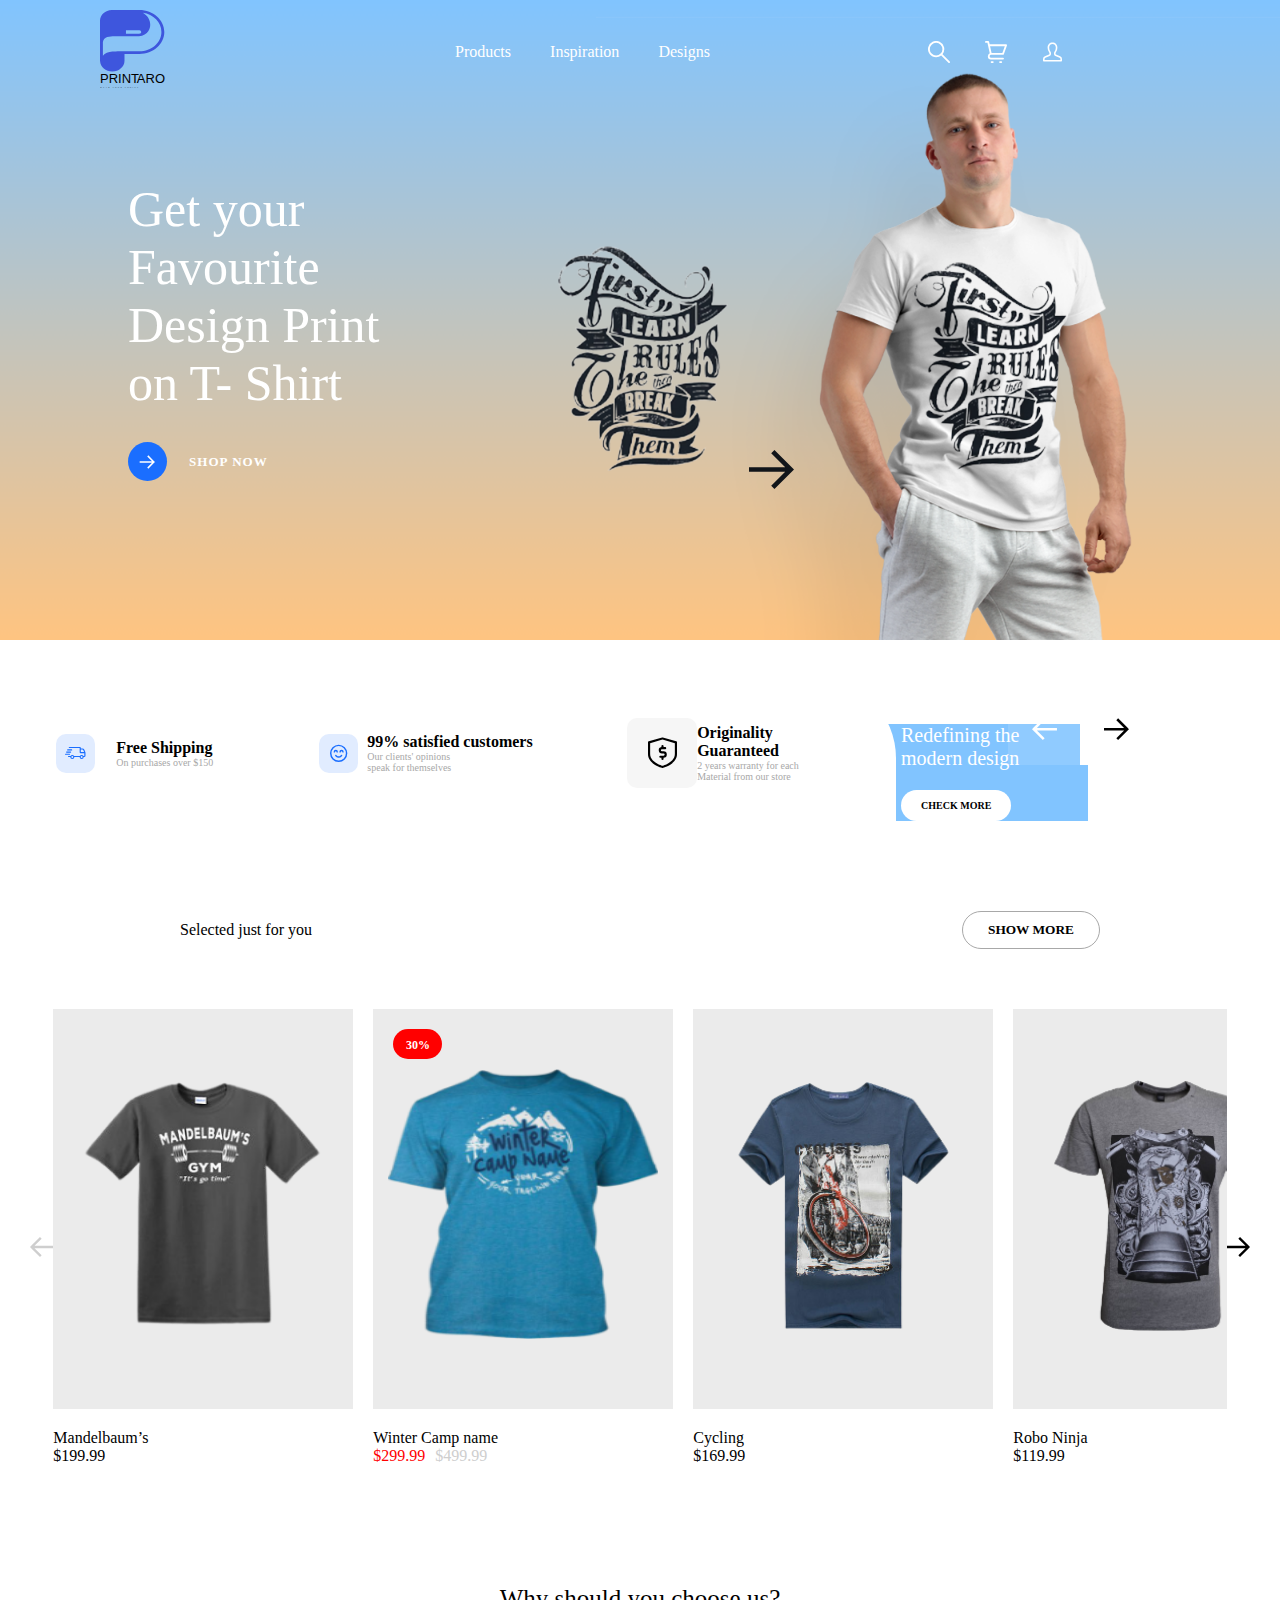
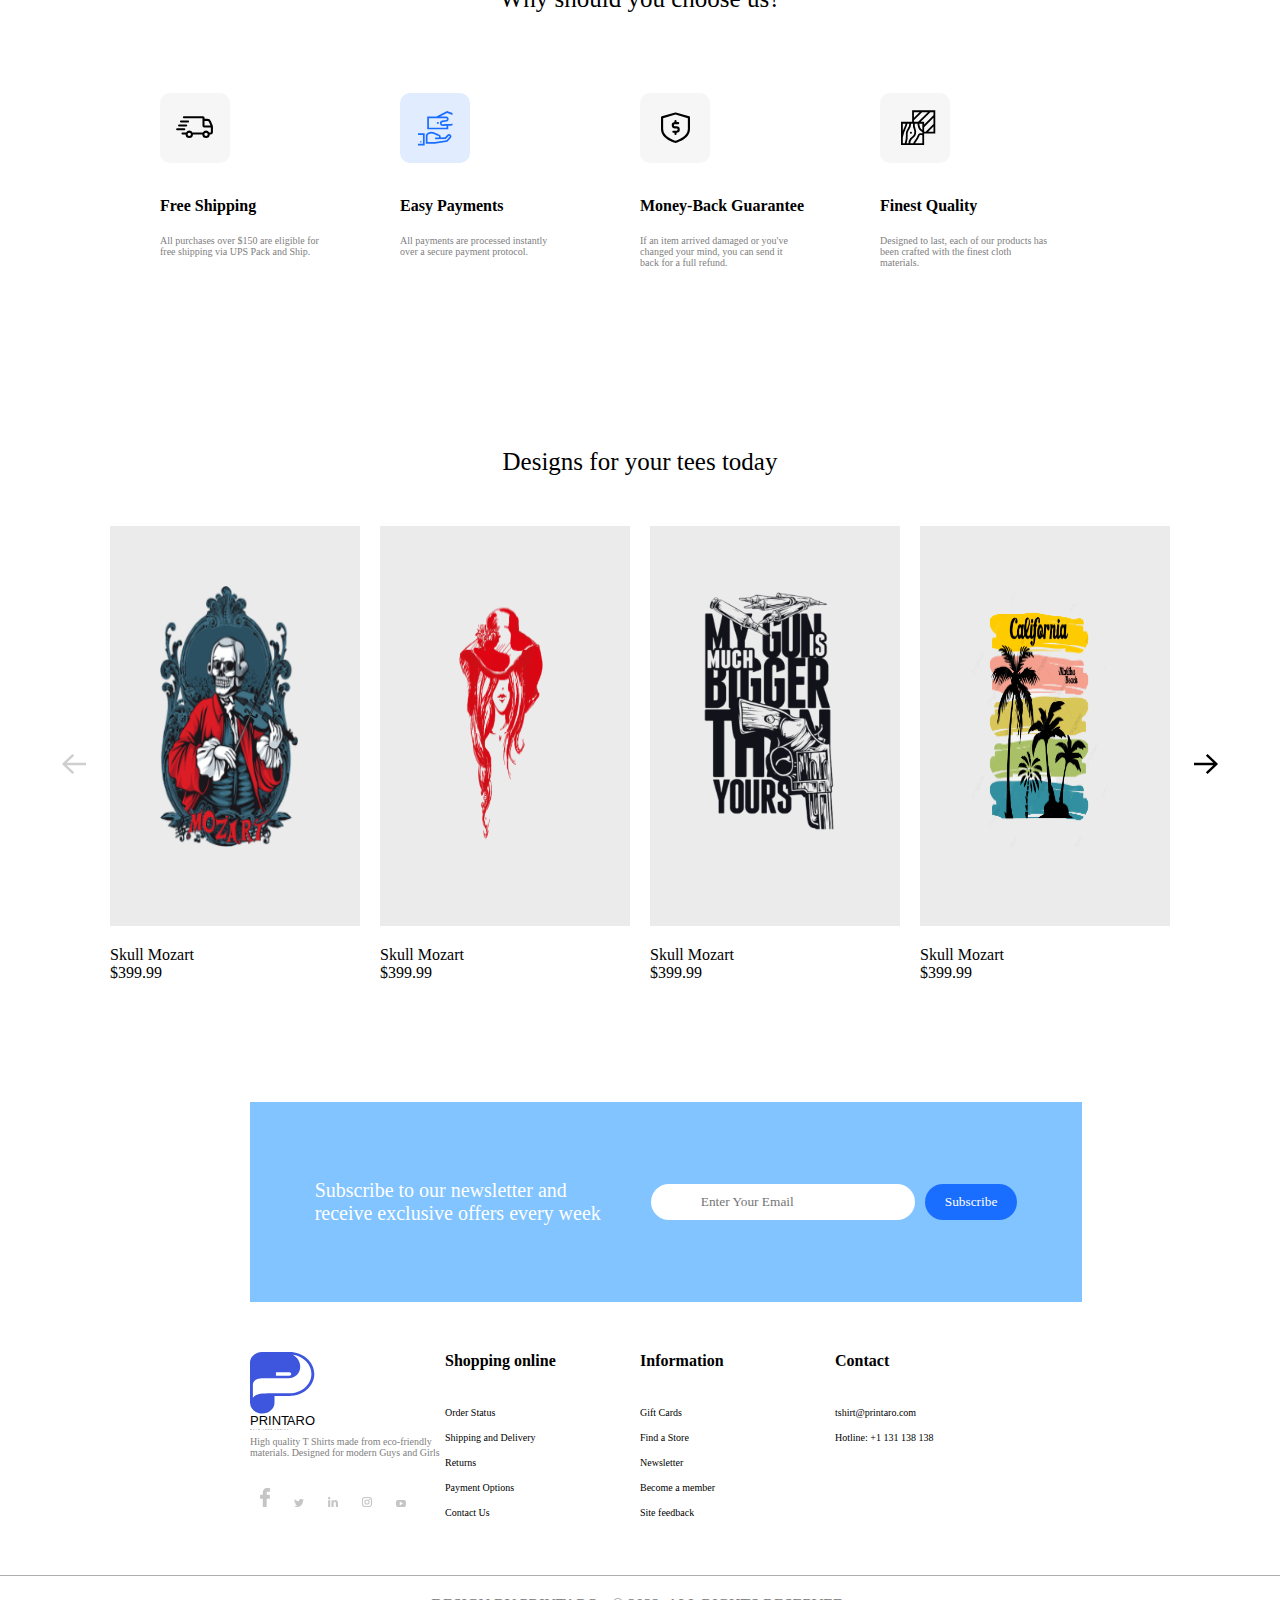
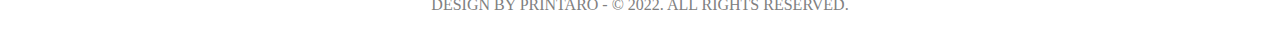
==== index.html @ e8a4b2f6 "Added First Page" ====
<!DOCTYPE html>
<html lang="en">
  <head>
    <meta charset="UTF-8" />
    <meta http-equiv="X-UA-Compatible" content="IE=edge" />
    <meta name="viewport" content="width=device-width, initial-scale=1.0" />
    <link rel="stylesheet" href="style.css" />
    <title>home</title>
  </head>
  <body>
    <section class="main-image">
      <img src="images/web-banner.svg" alt="banner" />
    </section>
    <header>
      <div class="logo">
        <img src="images/logo.svg" alt="logo" />
      </div>
      <div class="menu">
        <a href="#">Products</a>
        <a href="#">Inspiration</a>
        <a href="#">Designs</a>
      </div>
      <div class="right-nav">
        <img src="images/search.svg" alt="search" />
        <img src="images/cart.svg" alt="cart" />
        <img src="images/user.svg" alt="user" />
      </div>
      <div class="right-nav-mb">
        <img src="images/search.svg" alt="search" />
        <img src="images/cart.svg" alt="cart" />
        <img src="images/sidebar.svg" alt="sidebar" />
      </div>
    </header>
    <div class="text">
      <p>
        Get your <br />
        Favourite <br />
        Design Print <br />
        on T- Shirt
      </p>
      <div class="shop-now">
        <img src="images/shop-now.svg" alt="shop-now" />
      </div>
    </div>
    <div class="arrow">
      <img src="images/arrow.svg" alt="arrow" />
    </div>
    <div class="front-back-arrows">
      <img src="images/transparent-backward-arrow.svg" alt="arrow" />
      <img src="images/forward-arrow-white.svg" alt="arrow" />
    </div>
    <section class="white-background">
      <div class="free-shipping">
        <img src="images/blue-shipping.svg" alt="shipping" />
        <div class="shipping-text">
          <span>Free Shipping</span>
          <p>On purchases over $150</p>
        </div>
      </div>
      <div class="customer-satisfaction">
        <img src="images/smile.svg" alt="smile" />
        <div class="satisfaction-text">
          <span>99% satisfied customers</span>
          <p>
            Our clients' opinions <br />
            speak for themselves
          </p>
        </div>
      </div>
      <div class="originality">
        <img src="images/gaurented.svg" alt="gaurented" />
        <div class="originality-text">
          <span>Originality Guaranteed</span>
          <p>
            2 years warranty for each <br />
            Material from our store
          </p>
        </div>
      </div>
    </section>
    <section class="offers">
      <div class="dark-orange">
        <img src="img/pic-1.png" alt="image" />
        <div class="offer-text">
          <p>
            New collection <br />
            available now
          </p>
          <button>VIEW ALL</button>
        </div>
      </div>
      <div class="dark-blue">
        <img src="img/pic-2.png" alt="image" />
        <div class="offer-text">
          <p>
            Redefining the <br />
            modern design
          </p>
          <button>CHECK MORE</button>
        </div>
      </div>
    </section>
    <section class="just-for-you">
      <div class="heading">
        <p>Selected just for you</p>
        <button>SHOW MORE</button>
      </div>
      <div class="item-container">
        <img src="images/grid-arrow-left.svg" alt="arrow" />
        <div class="item-flex">
          <div class="item">
            <div class="background">
              <div class="item-image">
                <img src="images/tshirt-one.png" alt="tshirt-one" />
              </div>
            </div>
            <div class="item-details">
              <p>Mandelbaum’s</p>
              <span>$199.99</span>
            </div>
          </div>
          <div class="item">
            <div class="background">
              <div class="item-image">
                <img src="images/tshirt-two.png" alt="tshirt-one" />
              </div>
              <div class="discount">
                <img src="images/30%-off.svg" alt="30%-off" />
              </div>
            </div>
            <div class="item-details">
              <p>Winter Camp name</p>
              <div class="discount-price">
                <span>$299.99</span>
                <p>$499.99</p>
              </div>
            </div>
          </div>
          <div class="item">
            <div class="background">
              <div class="item-image">
                <img src="images/tshirt-three.png" alt="tshirt-one" />
              </div>
            </div>
            <div class="item-details">
              <p>Cycling</p>
              <span>$169.99</span>
            </div>
          </div>
          <div class="item">
            <div class="background">
              <div class="item-image">
                <img src="images/tshirt-four.png" alt="tshirt-one" />
              </div>
            </div>
            <div class="item-details">
              <p>Robo Ninja</p>
              <span>$119.99</span>
            </div>
          </div>
        </div>
        <img src="images/grid-arrow-right.svg" alt="arrow" />
      </div>
    </section>
    <section class="choose-us">
      <div class="heading">
        <p>Why should you choose us?</p>
      </div>
      <div class="container">
        <div class="free-shipping">
          <img src="images/shipping.svg" alt="shipping" />
          <div class="choose-us-text">
            <span>Free Shipping</span>
            <p>
              All purchases over $150 are eligible for <br />
              free shipping via UPS Pack and Ship.
            </p>
          </div>
        </div>
        <div class="easy-payments">
          <img src="images/payments.svg" alt="payments" />
          <div class="choose-us-text">
            <span>Easy Payments</span>
            <p>
              All payments are processed instantly <br />
              over a secure payment protocol.
            </p>
          </div>
        </div>
        <div class="money-back">
          <img src="images/gaurented.svg" alt="gaurented" />
          <div class="choose-us-text">
            <span>Money-Back Guarantee</span>
            <p>
              If an item arrived damaged or you've <br />
              changed your mind, you can send it <br />
              back for a full refund.
            </p>
          </div>
        </div>
        <div class="quality">
          <img src="images/finest-quality.svg" alt="finest-quality" />
          <div class="choose-us-text">
            <span>Finest Quality</span>
            <p>
              Designed to last, each of our products has <br />
              been crafted with the finest cloth <br />
              materials.
            </p>
          </div>
        </div>
      </div>
    </section>
    <section class="designs">
      <div class="heading">
        <p>Designs for your tees today</p>
      </div>
      <div class="design-container">
        <img src="images/grid-arrow-left.svg" alt="arrow">
        <div class="design-flex">
          <div class="design">
            <div class="design-background">
              <div class="design-image">
                <img src="images/design-one.png" alt="design">
              </div>
              </div>
              <div class="design-details">
                <p>Skull Mozart</p>
                <span>$399.99</span>
              </div>
            </div>
             <div class="design">
            <div class="design-background">
              <div class="design-image">
                <img src="images/design-two.png" alt="design">
              </div>
              </div>
              <div class="design-details">
                <p>Skull Mozart</p>
                <span>$399.99</span>
              </div>
            </div>
             <div class="design">
            <div class="design-background">
              <div class="design-image">
                <img src="images/design-three.png" alt="design">
              </div>
              </div>
              <div class="design-details">
                <p>Skull Mozart</p>
                <span>$399.99</span>
              </div>
            </div>
             <div class="design">
            <div class="design-background">
              <div class="design-image">
                <img src="images/design-four.png" alt="design">
              </div>
              </div>
              <div class="design-details">
                <p>Skull Mozart</p>
                <span>$399.99</span>
              </div>
            </div>
          </div>
          <img src="images/grid-arrow-right.svg" alt="arrow">
        </div>
      </div>
    </section>
    <section class="newsletter">
      <div class="subscription">
        <p>Subscribe to our newsletter and <br> receive exclusive offers every week</p>
      </div>
      <div class="email">
        <input type="email" placeholder="Enter Your Email">
      <div class="button-subscribe">
        <button>Subscribe</button>
      </div>
    </section>
    <section class="bottom">
      <div class="printaro">
        <img src="images/logo.svg" alt="logo">
        <p>High quality T Shirts made from eco-friendly <br> materials. Designed for modern Guys and Girls</p>
        <div class="social-links">
          <img src="images/facebook-logo.svg" alt="facebook-logo">
          <img src="images/twitter-logo.svg" alt="twitter-logo">
          <img src="images/linkedin-logo.svg" alt="linkedin-logo">
          <img src="images/instagram-logo.svg" alt="instagram-logo">
          <img src="images/youtube-logo.svg" alt="youtube-logo">
        </div>
      </div>
      <div class="shopping-online">
        <span>Shopping online</span>
        <div class="links">
          <a href="#">Order Status</a>
          <a href="#">Shipping and Delivery</a>
          <a href="#">Returns</a>
          <a href="#">Payment Options</a>
          <a href="#">Contact Us</a>
        </div>
      </div>
      <div class="information">
        <span>Information</span>
        <div class="links">
          <a href="#">Gift Cards</a>
          <a href="#">Find a Store</a>
          <a href="#">Newsletter</a>
          <a href="#">Become a member</a>
          <a href="#">Site feedback</a>
        </div>
      </div>
      <div class="contact">
        <span>Contact</span>
        <div class="links">
          <a href="#">tshirt@printaro.com</a>
          <a href="#">Hotline: +1 131 138 138</a>
        </div>
      </div>
    </section>
    <footer>
      <p>DESIGN BY PRINTARO - © 2022. ALL RIGHTS RESERVED.</p>
    </footer>
  </body>
</html>
---- style.css ----
/*************************
****Universal
*************************/
* {
  margin: 0;
  padding: 0;
  font-family: "Poppins";
}
.main-image {
  position: relative;
}
.main-image img {
  width: 100%;
}
header {
  position: absolute;
  top: 0;
  padding: 10px 0px;
  width: 100%;
  display: flex;
  justify-content: space-between;
  align-items: center;
}
header .logo {
  width: 30%;
  padding: 0px 100px;
}
header .menu {
  width: 30%;
  display: flex;
  justify-content: space-between;
}
header .menu a {
  text-decoration: none;
  color: #fff;
}
header .right-nav {
  width: 20%;
  display: flex;
  justify-content: space-around;
  padding: 0px 200px;
}
header .right-nav-mb {
  display: none;
}
/****************************
******Media screen
*****************************/
@media screen and (max-width: 500px) {
  header .right-nav {
    display: none;
  }
  header .menu {
    display: none;
  }
  header .logo {
    width: 20%;
    padding: 0px 20px;
  }
  header .right-nav-mb {
    display: flex;
    justify-content: space-around;
    align-items: center;
    width: 80%;
  }
}
/****************************
******Text-over
*****************************/
.text {
  position: absolute;
  top: 20%;
  left: 10%;
}
.text p {
  font-size: 50px;
  font-weight: 500;
  color: #fff;
}
.shop-now {
  margin-top: 30px;
}
.arrow {
  position: absolute;
  top: 50%;
  right: 38%;
}
.front-back-arrows {
  display: flex;
  justify-content: flex-start;
  position: absolute;
  right: 10%;
  bottom: 15%;
}
/****************************
******White-Background
*****************************/
.white-background {
  position: absolute;
  bottom: 8%;
  width: 70%;
  height: 150px;
  background-color: #fff;
  display: flex;
  justify-content: space-around;
  align-items: center;
  border-radius: 0px 80px 0px 0px;
}
.white-background .free-shipping {
  display: flex;
  justify-content: space-around;
  align-items: center;
  flex-basis: 20%;
}
.white-background .free-shipping .shipping-text span {
  font-weight: bolder;
}
.white-background .free-shipping .shipping-text p {
  color: #a8a8a8;
  font-size: 10px;
}
.white-background .customer-satisfaction {
  display: flex;
  justify-content: space-around;
  align-items: center;
  flex-basis: 25%;
}
.white-background .customer-satisfaction .satisfaction-text span {
  font-weight: bolder;
}
.white-background .customer-satisfaction .satisfaction-text p {
  color: #a8a8a8;
  font-size: 10px;
}
.white-background .originality {
  display: flex;
  justify-content: space-around;
  align-items: center;
  flex-basis: 25%;
}
.white-background .originality .originality-text span {
  font-weight: bolder;
}
.white-background .originality .originality-text p {
  color: #a8a8a8;
  font-size: 10px;
}
/****************************
******Offers
*****************************/
.offers {
  margin: 80px 0px;
  display: flex;
  justify-content: center;
  align-items: center;
  flex-wrap: wrap;
}
.offers .dark-orange {
  background-color: #ffc481;
  display: flex;
  justify-content: space-around;
  align-items: center;
  width: 35%;
}
.offers .dark-orange .offer-text p {
  font-size: 20px;
  font-weight: 500;
  color: #fff;
}
.offers .dark-orange .offer-text button {
  padding: 10px 10px;
  border-radius: 20px;
  border: 0;
  background-color: #fff;
  margin-top: 20px;
  font-weight: bolder;
  font-size: 10px;
}
.offers .dark-blue {
  background-color: #81c4ff;
  display: flex;
  justify-content: space-around;
  align-items: center;
  width: 35%;
}
.offers .dark-blue .offer-text p {
  font-size: 20px;
  font-weight: 500;
  color: #fff;
}
.offers .dark-blue .offer-text button {
  padding: 10px 20px;
  border-radius: 20px;
  border: 0;
  background-color: #fff;
  margin-top: 20px;
  font-weight: bolder;
  font-size: 10px;
}
/****************************
******Just For You
*****************************/
.just-for-you {
  margin: 50px 30px;
}
.just-for-you .heading {
  display: flex;
  justify-content: space-between;
  align-items: center;
  padding: 10px 150px;
}
.just-for-you .heading button {
  padding: 10px 25px;
  background-color: #fff;
  border: 1px solid #a8a8a8;
  font-weight: bolder;
  border-radius: 30px;
}
.just-for-you .item-container {
  display: flex;
  justify-content: space-around;
  align-items: center;
  padding: 50px 0px;
}
.just-for-you .item-container .item-flex {
  display: flex;
  justify-content: space-between;
  align-items: center;
  gap: 20px;
  overflow: scroll;
}
.just-for-you .item-container .item-flex .item .background {
  width: 300px;
  height: 400px;
  position: relative;
  background-color: #ebebeb;
}
.just-for-you .item-container .item-flex .item .background .item-image img {
  position: absolute;
  left: 5%;
  top: 15%;
  width: 270px;
  height: 270px;
}
.just-for-you .item-container .item-flex .item .item-details {
  padding: 20px 0px;
}
.just-for-you .item-container .item-flex .item .background .discount {
  padding: 20px 20px;
}
.just-for-you .item-container .item-flex .item .item-details .discount-price {
  display: flex;
  justify-content: flex-start;
  align-items: center;
}
.just-for-you
  .item-container
  .item-flex
  .item
  .item-details
  .discount-price
  span {
  color: #ff0000;
}
.just-for-you .item-container .item-flex .item .item-details .discount-price p {
  color: #cecece;
  padding-left: 10px;
}
::-webkit-scrollbar {
  display: none;
}
/****************************
******Choose Us
*****************************/
.choose-us {
  margin: 50px 80px;
}
.choose-us .heading {
  text-align: center;
  font-size: 25px;
}
.choose-us .container {
  display: grid;
  grid-template-columns: repeat(4, minmax(0, 1fr));
  padding: 80px 80px;
}
.choose-us .container .choose-us-text {
  padding: 30px 0px;
}
.choose-us .container .choose-us-text span {
  font-weight: bolder;
  color: #000;
}
.choose-us .container .choose-us-text p {
  color: #808080;
  font-size: 10px;
  padding: 20px 0px;
}
/****************************
******Designs
*****************************/
.designs {
  margin: 50px 50px;
}
.designs .heading {
  text-align: center;
  font-size: 25px;
}
.designs .design-container {
  display: flex;
  justify-content: space-around;
  align-items: center;
  padding: 50px 0px;
}
.designs .design-container .design-flex {
  display: flex;
  justify-content: space-between;
  align-items: center;
  gap: 20px;
  overflow: scroll;
}
.designs .design-container .design-flex .design-background {
  width: 250px;
  height: 400px;
  position: relative;
  background-color: #ebebeb;
}
.designs .design-container .design-flex .design-background .design-image img {
  position: absolute;
  left: 20%;
  top: 15%;
  width: 138px;
  height: 261px;
}
.designs .design-container .design-flex .design .design-details {
  padding: 20px 0px;
}
.designs .design-container .design-flex .design .design-details span {
  font-weight: 400;
}
/****************************
******Newsletter
*****************************/
.newsletter {
  margin: 50px 250px;
  background-color: #81c4ff;
  width: 65%;
  height: 200px;
  display: flex;
  justify-content: center;
  gap: 50px;
  align-items: center;
}
.newsletter .subscription p {
  color: #fff;
  font-size: 20px;
}
.newsletter .email {
  display: flex;
  gap: 10px;
  align-items: center;
}
.newsletter .email input {
  padding: 10px 50px;
  border-radius: 25px;
  border: 0;
}
.newsletter .email button {
  padding: 10px 20px;
  background-color: #1a6eff;
  border-radius: 20px;
  color: #fff;
  border: 0;
}
/****************************
******Bottom
*****************************/
.bottom {
  margin: 50px 250px;
  display: grid;
  grid-template-columns: repeat(4, minmax(0, 1fr));
}
.bottom a {
  display: block;
  text-decoration: none;
  font-size: 10px;
  color: #000;
  line-height: 25px;
}
.bottom p {
  font-size: 10px;
  color: #808080;
}
.bottom span {
  font-weight: bolder;
}
.bottom .links {
  margin-top: 30px;
}
.bottom .printaro .social-links {
  margin-top: 30px;
}
.bottom .printaro .social-links img {
  padding: 0px 10px;
  width: 10px;
}
/****************************
******Footer
*****************************/
footer {
  text-align: center;
  color: #808080;
  border-top: 1px solid #aeaeae;
}
footer p {
  padding: 20px 0px;
}
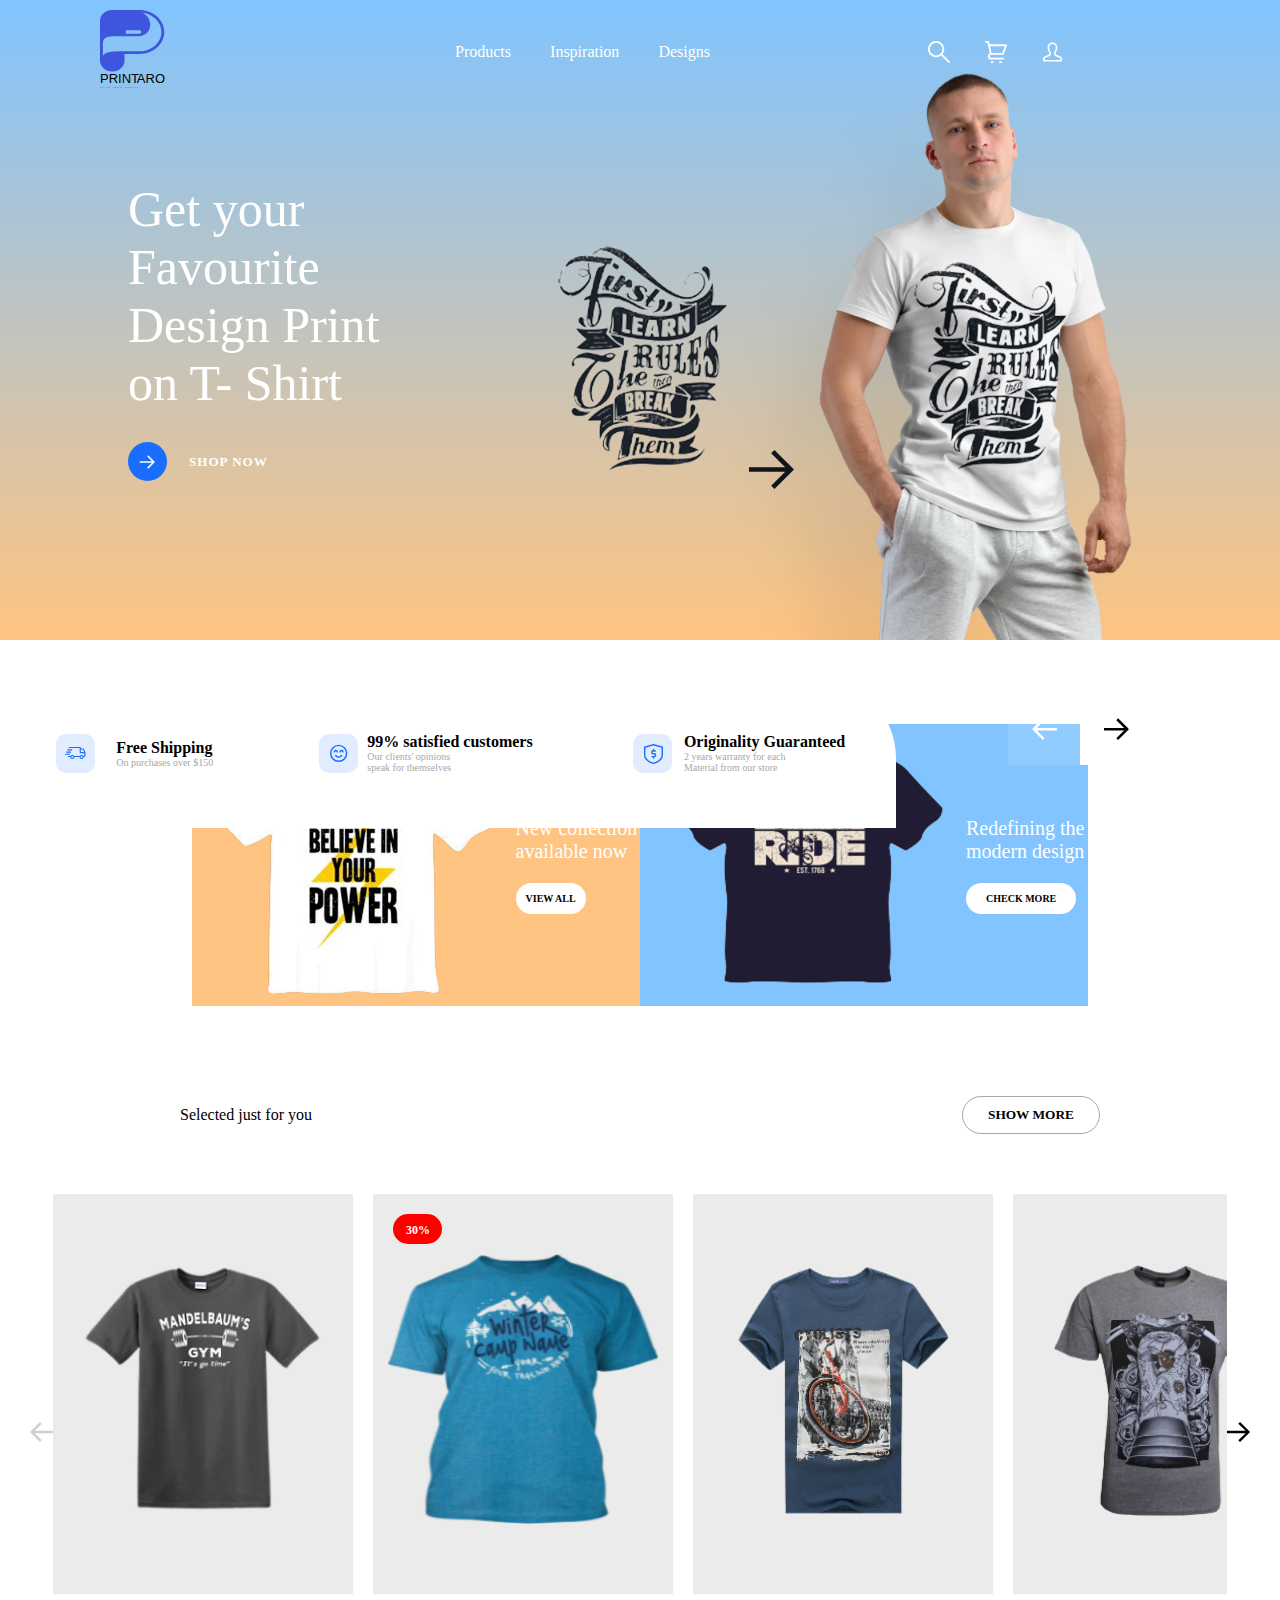
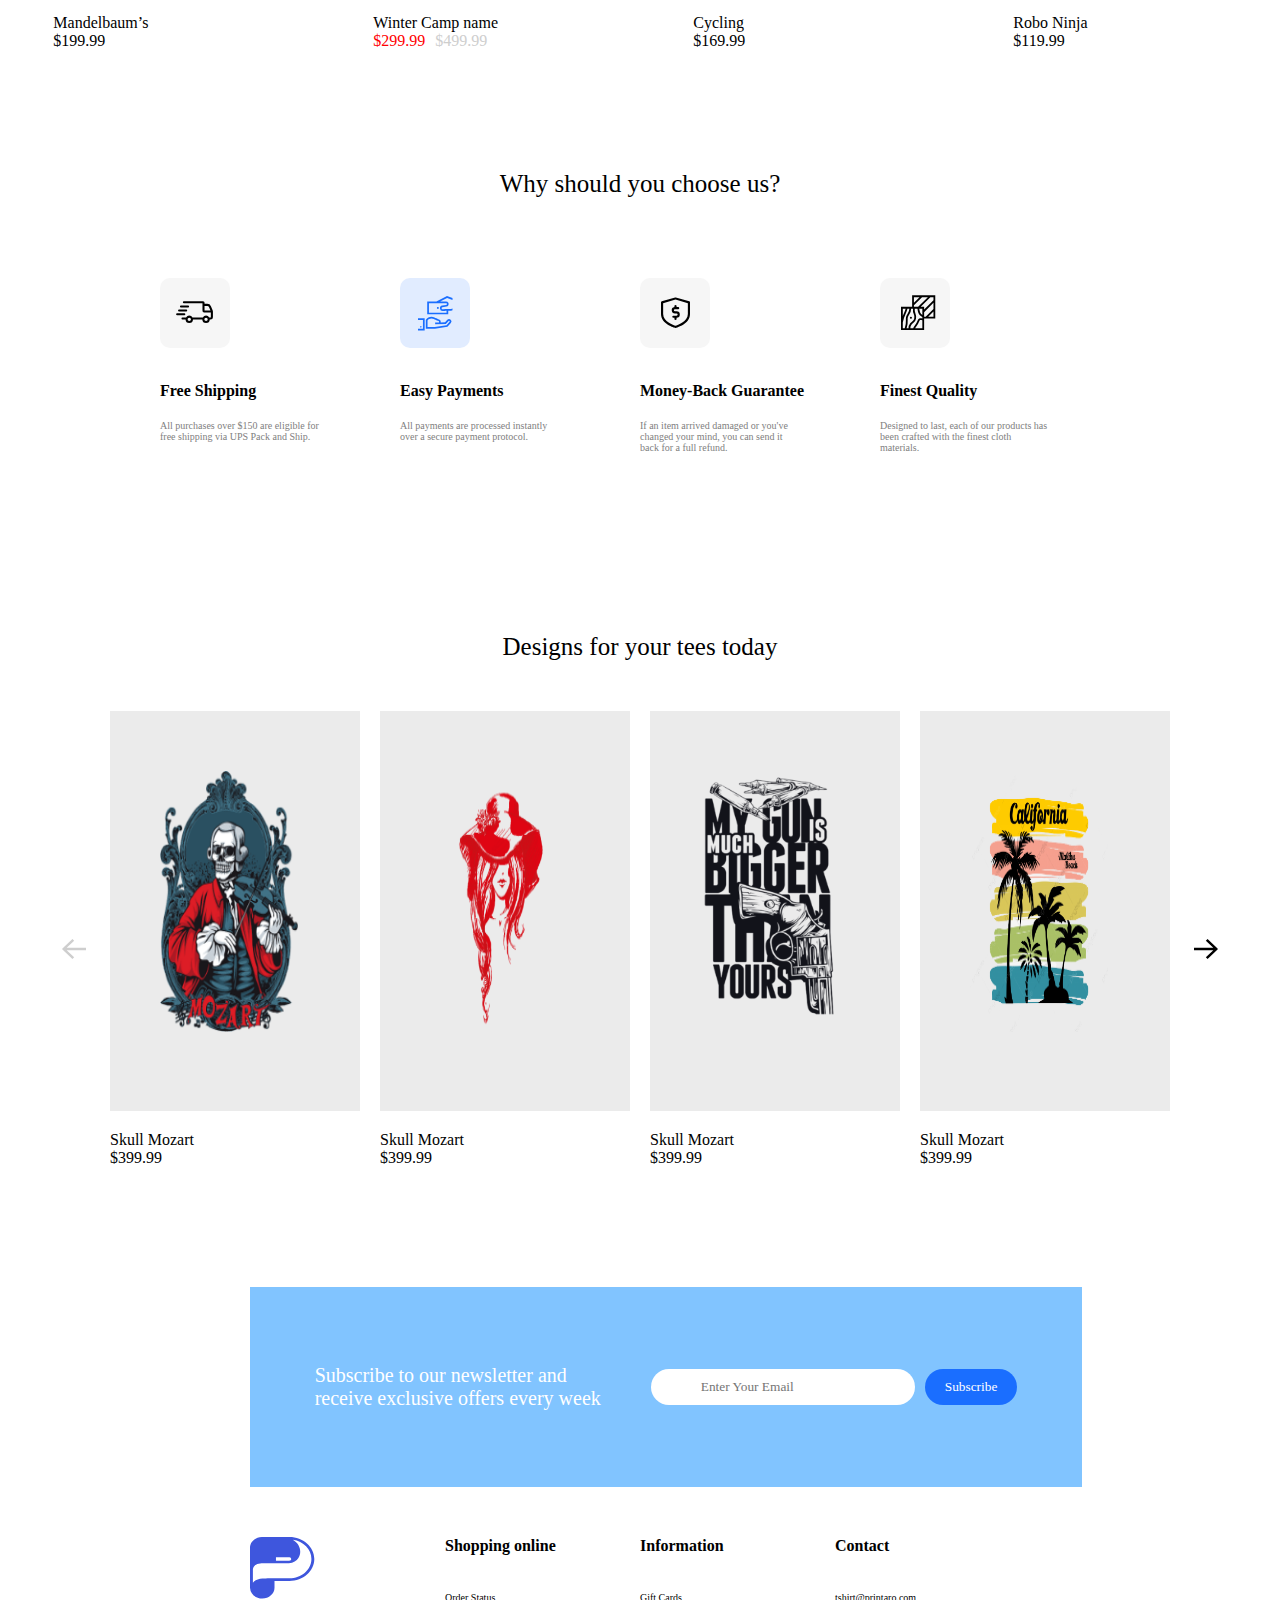
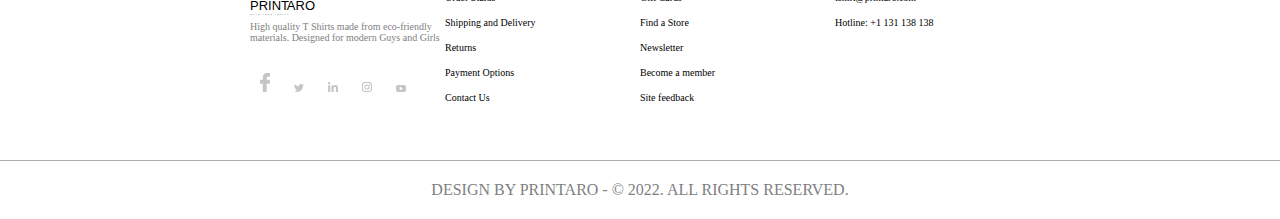
==== commit ecd5dfa0: "added file" ====
--- a/index.html
+++ b/index.html
@@ -4,7 +4,7 @@
     <meta charset="UTF-8" />
     <meta http-equiv="X-UA-Compatible" content="IE=edge" />
     <meta name="viewport" content="width=device-width, initial-scale=1.0" />
-    <link rel="stylesheet" href="style.css" />
+    <link rel="stylesheet" href="css/index.css" />
     <title>home</title>
   </head>
   <body>
@@ -68,7 +68,7 @@
         </div>
       </div>
       <div class="originality">
-        <img src="images/gaurented.svg" alt="gaurented" />
+        <img src="images/gautented-blue.svg" alt="gaurented" />
         <div class="originality-text">
           <span>Originality Guaranteed</span>
           <p>
@@ -80,7 +80,7 @@
     </section>
     <section class="offers">
       <div class="dark-orange">
-        <img src="img/pic-1.png" alt="image" />
+        <img src="images/pic-1.png" alt="image" />
         <div class="offer-text">
           <p>
             New collection <br />
@@ -90,7 +90,7 @@
         </div>
       </div>
       <div class="dark-blue">
-        <img src="img/pic-2.png" alt="image" />
+        <img src="images/pic-2.png" alt="image" />
         <div class="offer-text">
           <p>
             Redefining the <br />
--- a/css/index.css
+++ b/css/index.css
@@ -0,0 +1,417 @@
+/*************************
+****Universal
+*************************/
+* {
+  margin: 0;
+  padding: 0;
+  font-family: "Poppins";
+}
+.main-image {
+  position: relative;
+}
+.main-image img {
+  width: 100%;
+}
+header {
+  position: absolute;
+  top: 0;
+  padding: 10px 0px;
+  width: 100%;
+  display: flex;
+  justify-content: space-between;
+  align-items: center;
+}
+header .logo {
+  width: 30%;
+  padding: 0px 100px;
+}
+header .menu {
+  width: 30%;
+  display: flex;
+  justify-content: space-between;
+}
+header .menu a {
+  text-decoration: none;
+  color: #fff;
+}
+header .right-nav {
+  width: 20%;
+  display: flex;
+  justify-content: space-around;
+  padding: 0px 200px;
+}
+header .right-nav-mb {
+  display: none;
+}
+/****************************
+******Media screen
+*****************************/
+@media screen and (max-width: 500px) {
+  header .right-nav {
+    display: none;
+  }
+  header .menu {
+    display: none;
+  }
+  header .logo {
+    width: 20%;
+    padding: 0px 20px;
+  }
+  header .right-nav-mb {
+    display: flex;
+    justify-content: space-around;
+    align-items: center;
+    width: 80%;
+  }
+}
+/****************************
+******Text-over
+*****************************/
+.text {
+  position: absolute;
+  top: 20%;
+  left: 10%;
+}
+.text p {
+  font-size: 50px;
+  font-weight: 500;
+  color: #fff;
+}
+.shop-now {
+  margin-top: 30px;
+}
+.arrow {
+  position: absolute;
+  top: 50%;
+  right: 38%;
+}
+.front-back-arrows {
+  display: flex;
+  justify-content: flex-start;
+  position: absolute;
+  right: 10%;
+  bottom: 15%;
+}
+/****************************
+******White-Background
+*****************************/
+.white-background {
+  position: absolute;
+  bottom: 8%;
+  width: 70%;
+  height: 150px;
+  background-color: #fff;
+  display: flex;
+  justify-content: space-around;
+  align-items: center;
+  border-radius: 0px 80px 0px 0px;
+}
+.white-background .free-shipping {
+  display: flex;
+  justify-content: space-around;
+  align-items: center;
+  flex-basis: 20%;
+}
+.white-background .free-shipping .shipping-text span {
+  font-weight: bolder;
+}
+.white-background .free-shipping .shipping-text p {
+  color: #a8a8a8;
+  font-size: 10px;
+}
+.white-background .customer-satisfaction {
+  display: flex;
+  justify-content: space-around;
+  align-items: center;
+  flex-basis: 25%;
+}
+.white-background .customer-satisfaction .satisfaction-text span {
+  font-weight: bolder;
+}
+.white-background .customer-satisfaction .satisfaction-text p {
+  color: #a8a8a8;
+  font-size: 10px;
+}
+.white-background .originality {
+  display: flex;
+  justify-content: space-around;
+  align-items: center;
+  flex-basis: 25%;
+}
+.white-background .originality .originality-text span {
+  font-weight: bolder;
+}
+.white-background .originality .originality-text p {
+  color: #a8a8a8;
+  font-size: 10px;
+}
+/****************************
+******Offers
+*****************************/
+.offers {
+  margin: 80px 0px;
+  display: flex;
+  justify-content: center;
+  align-items: center;
+  flex-wrap: wrap;
+}
+.offers .dark-orange {
+  background-color: #ffc481;
+  display: flex;
+  justify-content: space-around;
+  align-items: center;
+  width: 35%;
+}
+.offers .dark-orange .offer-text p {
+  font-size: 20px;
+  font-weight: 500;
+  color: #fff;
+}
+.offers .dark-orange .offer-text button {
+  padding: 10px 10px;
+  border-radius: 20px;
+  border: 0;
+  background-color: #fff;
+  margin-top: 20px;
+  font-weight: bolder;
+  font-size: 10px;
+}
+.offers .dark-blue {
+  background-color: #81c4ff;
+  display: flex;
+  justify-content: space-around;
+  align-items: center;
+  width: 35%;
+}
+.offers .dark-blue .offer-text p {
+  font-size: 20px;
+  font-weight: 500;
+  color: #fff;
+}
+.offers .dark-blue .offer-text button {
+  padding: 10px 20px;
+  border-radius: 20px;
+  border: 0;
+  background-color: #fff;
+  margin-top: 20px;
+  font-weight: bolder;
+  font-size: 10px;
+}
+/****************************
+******Just For You
+*****************************/
+.just-for-you {
+  margin: 50px 30px;
+}
+.just-for-you .heading {
+  display: flex;
+  justify-content: space-between;
+  align-items: center;
+  padding: 10px 150px;
+}
+.just-for-you .heading button {
+  padding: 10px 25px;
+  background-color: #fff;
+  border: 1px solid #a8a8a8;
+  font-weight: bolder;
+  border-radius: 30px;
+}
+.just-for-you .item-container {
+  display: flex;
+  justify-content: space-around;
+  align-items: center;
+  padding: 50px 0px;
+}
+.just-for-you .item-container .item-flex {
+  display: flex;
+  justify-content: space-between;
+  align-items: center;
+  gap: 20px;
+  overflow: scroll;
+}
+.just-for-you .item-container .item-flex .item .background {
+  width: 300px;
+  height: 400px;
+  position: relative;
+  background-color: #ebebeb;
+}
+.just-for-you .item-container .item-flex .item .background .item-image img {
+  position: absolute;
+  left: 5%;
+  top: 15%;
+  width: 270px;
+  height: 270px;
+}
+.just-for-you .item-container .item-flex .item .item-details {
+  padding: 20px 0px;
+}
+.just-for-you .item-container .item-flex .item .background .discount {
+  padding: 20px 20px;
+}
+.just-for-you .item-container .item-flex .item .item-details .discount-price {
+  display: flex;
+  justify-content: flex-start;
+  align-items: center;
+}
+.just-for-you
+  .item-container
+  .item-flex
+  .item
+  .item-details
+  .discount-price
+  span {
+  color: #ff0000;
+}
+.just-for-you .item-container .item-flex .item .item-details .discount-price p {
+  color: #cecece;
+  padding-left: 10px;
+}
+::-webkit-scrollbar {
+  display: none;
+}
+/****************************
+******Choose Us
+*****************************/
+.choose-us {
+  margin: 50px 80px;
+}
+.choose-us .heading {
+  text-align: center;
+  font-size: 25px;
+}
+.choose-us .container {
+  display: grid;
+  grid-template-columns: repeat(4, minmax(0, 1fr));
+  padding: 80px 80px;
+}
+.choose-us .container .choose-us-text {
+  padding: 30px 0px;
+}
+.choose-us .container .choose-us-text span {
+  font-weight: bolder;
+  color: #000;
+}
+.choose-us .container .choose-us-text p {
+  color: #808080;
+  font-size: 10px;
+  padding: 20px 0px;
+}
+/****************************
+******Designs
+*****************************/
+.designs {
+  margin: 50px 50px;
+}
+.designs .heading {
+  text-align: center;
+  font-size: 25px;
+}
+.designs .design-container {
+  display: flex;
+  justify-content: space-around;
+  align-items: center;
+  padding: 50px 0px;
+}
+.designs .design-container .design-flex {
+  display: flex;
+  justify-content: space-between;
+  align-items: center;
+  gap: 20px;
+  overflow: scroll;
+}
+.designs .design-container .design-flex .design-background {
+  width: 250px;
+  height: 400px;
+  position: relative;
+  background-color: #ebebeb;
+}
+.designs .design-container .design-flex .design-background .design-image img {
+  position: absolute;
+  left: 20%;
+  top: 15%;
+  width: 138px;
+  height: 261px;
+}
+.designs .design-container .design-flex .design .design-details {
+  padding: 20px 0px;
+}
+.designs .design-container .design-flex .design .design-details span {
+  font-weight: 400;
+}
+/****************************
+******Newsletter
+*****************************/
+.newsletter {
+  margin: 50px 250px;
+  background-color: #81c4ff;
+  width: 65%;
+  height: 200px;
+  display: flex;
+  justify-content: center;
+  gap: 50px;
+  align-items: center;
+}
+.newsletter .subscription p {
+  color: #fff;
+  font-size: 20px;
+}
+.newsletter .email {
+  display: flex;
+  gap: 10px;
+  align-items: center;
+}
+.newsletter .email input {
+  padding: 10px 50px;
+  border-radius: 25px;
+  border: 0;
+}
+.newsletter .email button {
+  padding: 10px 20px;
+  background-color: #1a6eff;
+  border-radius: 20px;
+  color: #fff;
+  border: 0;
+}
+/****************************
+******Bottom
+*****************************/
+.bottom {
+  margin: 50px 250px;
+  display: grid;
+  grid-template-columns: repeat(4, minmax(0, 1fr));
+}
+.bottom a {
+  display: block;
+  text-decoration: none;
+  font-size: 10px;
+  color: #000;
+  line-height: 25px;
+}
+.bottom p {
+  font-size: 10px;
+  color: #808080;
+}
+.bottom span {
+  font-weight: bolder;
+}
+.bottom .links {
+  margin-top: 30px;
+}
+.bottom .printaro .social-links {
+  margin-top: 30px;
+}
+.bottom .printaro .social-links img {
+  padding: 0px 10px;
+  width: 10px;
+}
+/****************************
+******Footer
+*****************************/
+footer {
+  text-align: center;
+  color: #808080;
+  border-top: 1px solid #aeaeae;
+}
+footer p {
+  padding: 20px 0px;
+}
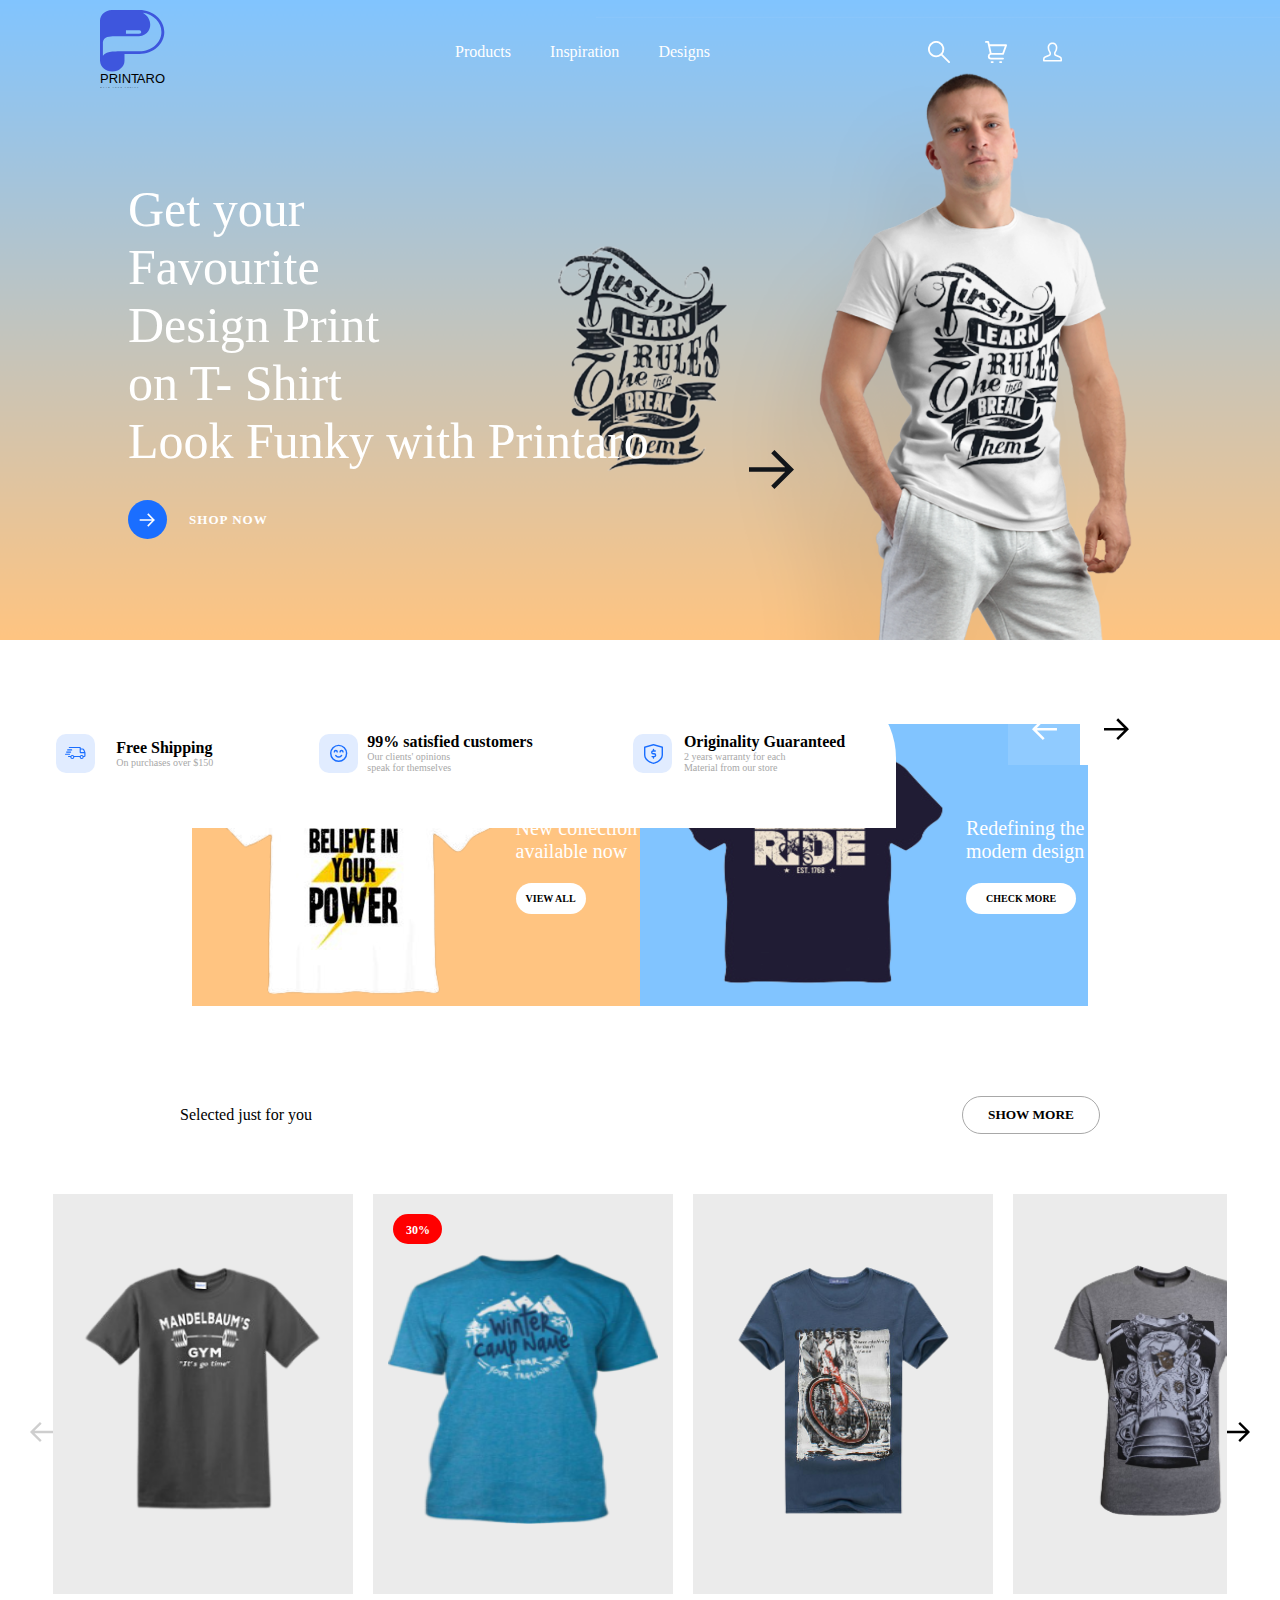
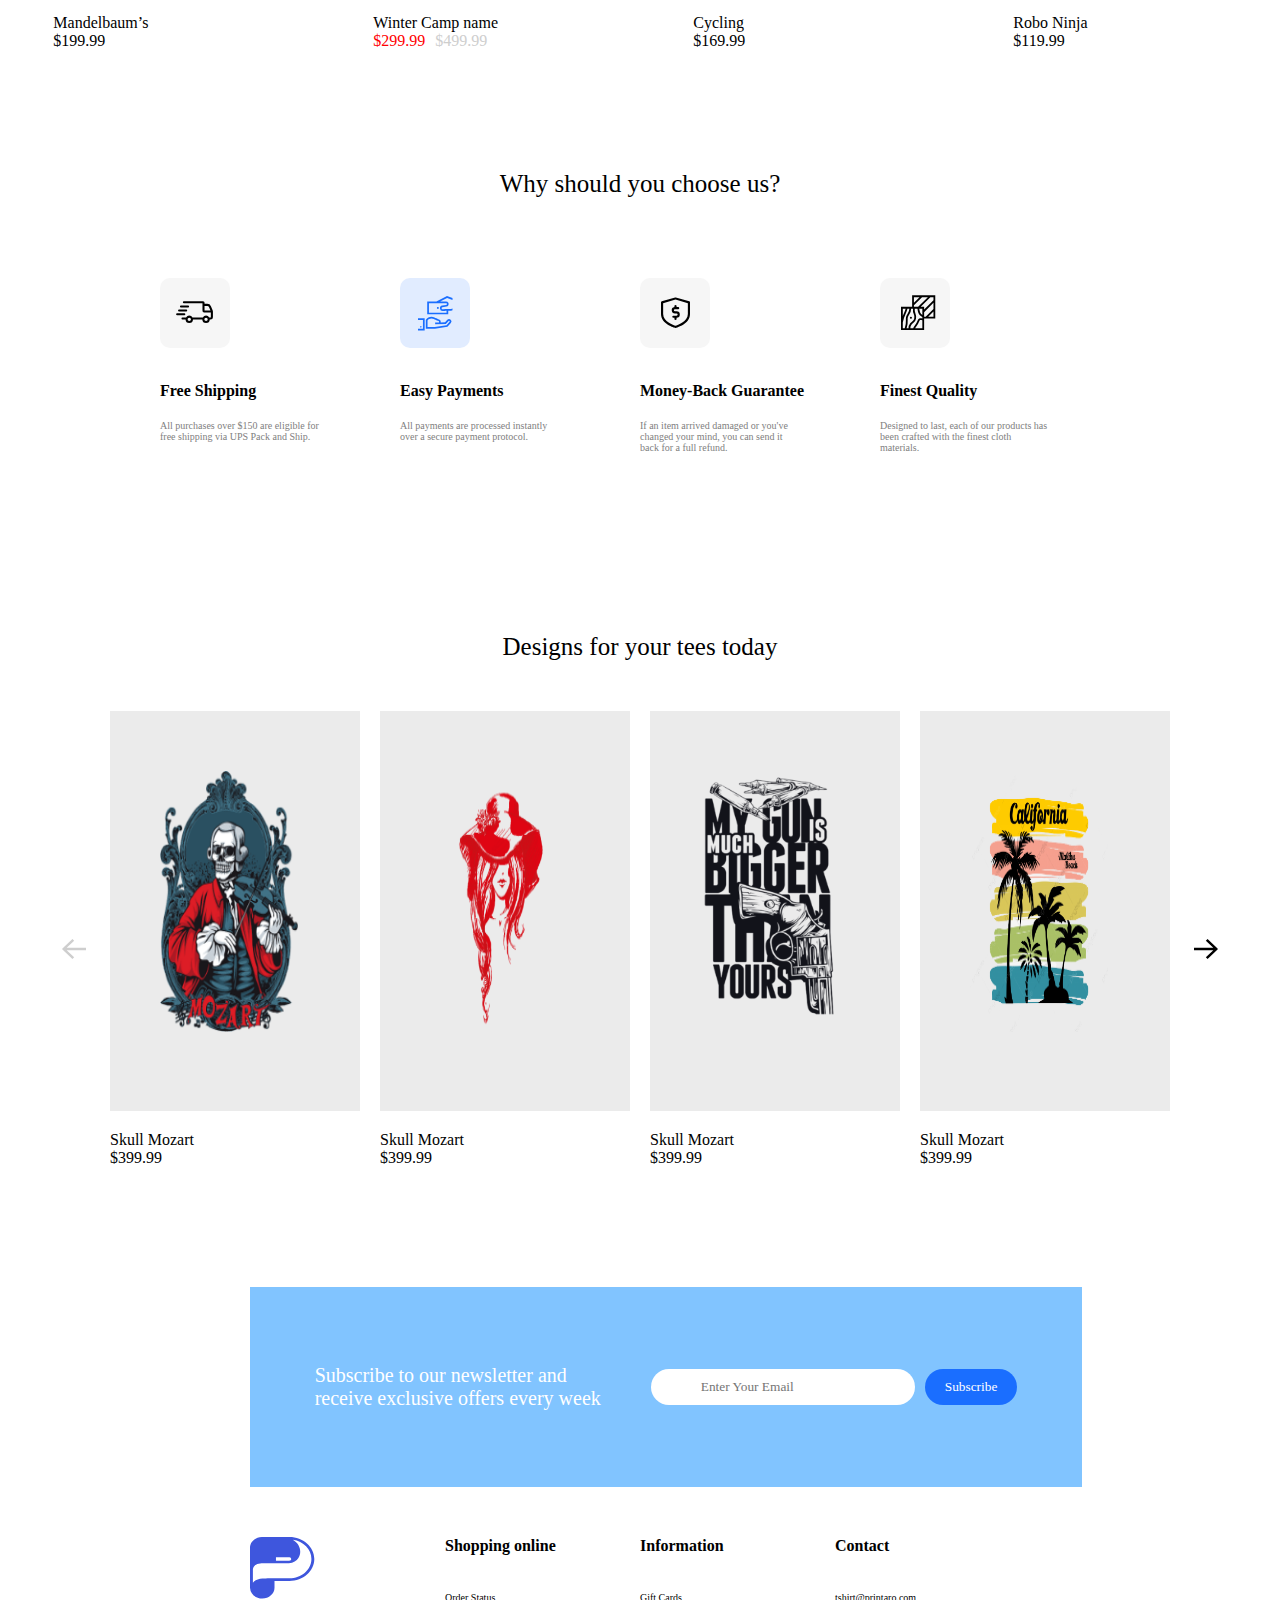
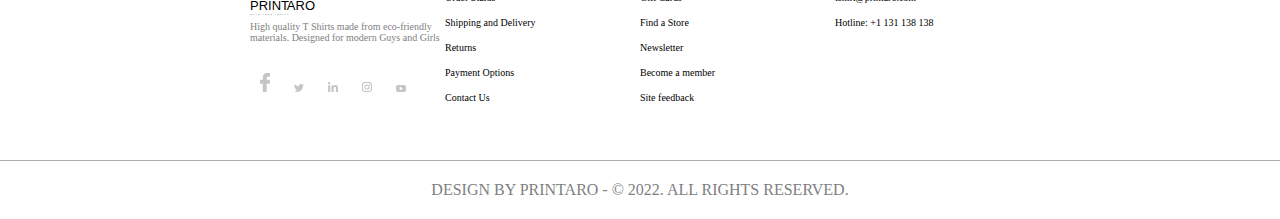
==== commit 9c9dceb9: "added" ====
--- a/index.html
+++ b/index.html
@@ -38,6 +38,9 @@
         Design Print <br />
         on T- Shirt
       </p>
+      <div class="text-sm">
+        <p>Look Funky with Printaro</p>
+      </div>
       <div class="shop-now">
         <img src="images/shop-now.svg" alt="shop-now" />
       </div>
--- a/css/index.css
+++ b/css/index.css
@@ -95,6 +95,9 @@
 /****************************
 ******White-Background
 *****************************/
+/****************************
+******White-Background
+*****************************/
 .white-background {
   position: absolute;
   bottom: 8%;
@@ -145,6 +148,10 @@
   color: #a8a8a8;
   font-size: 10px;
 }
+/****************************
+******Media Screen
+*****************************/
+
 /****************************
 ******Offers
 *****************************/
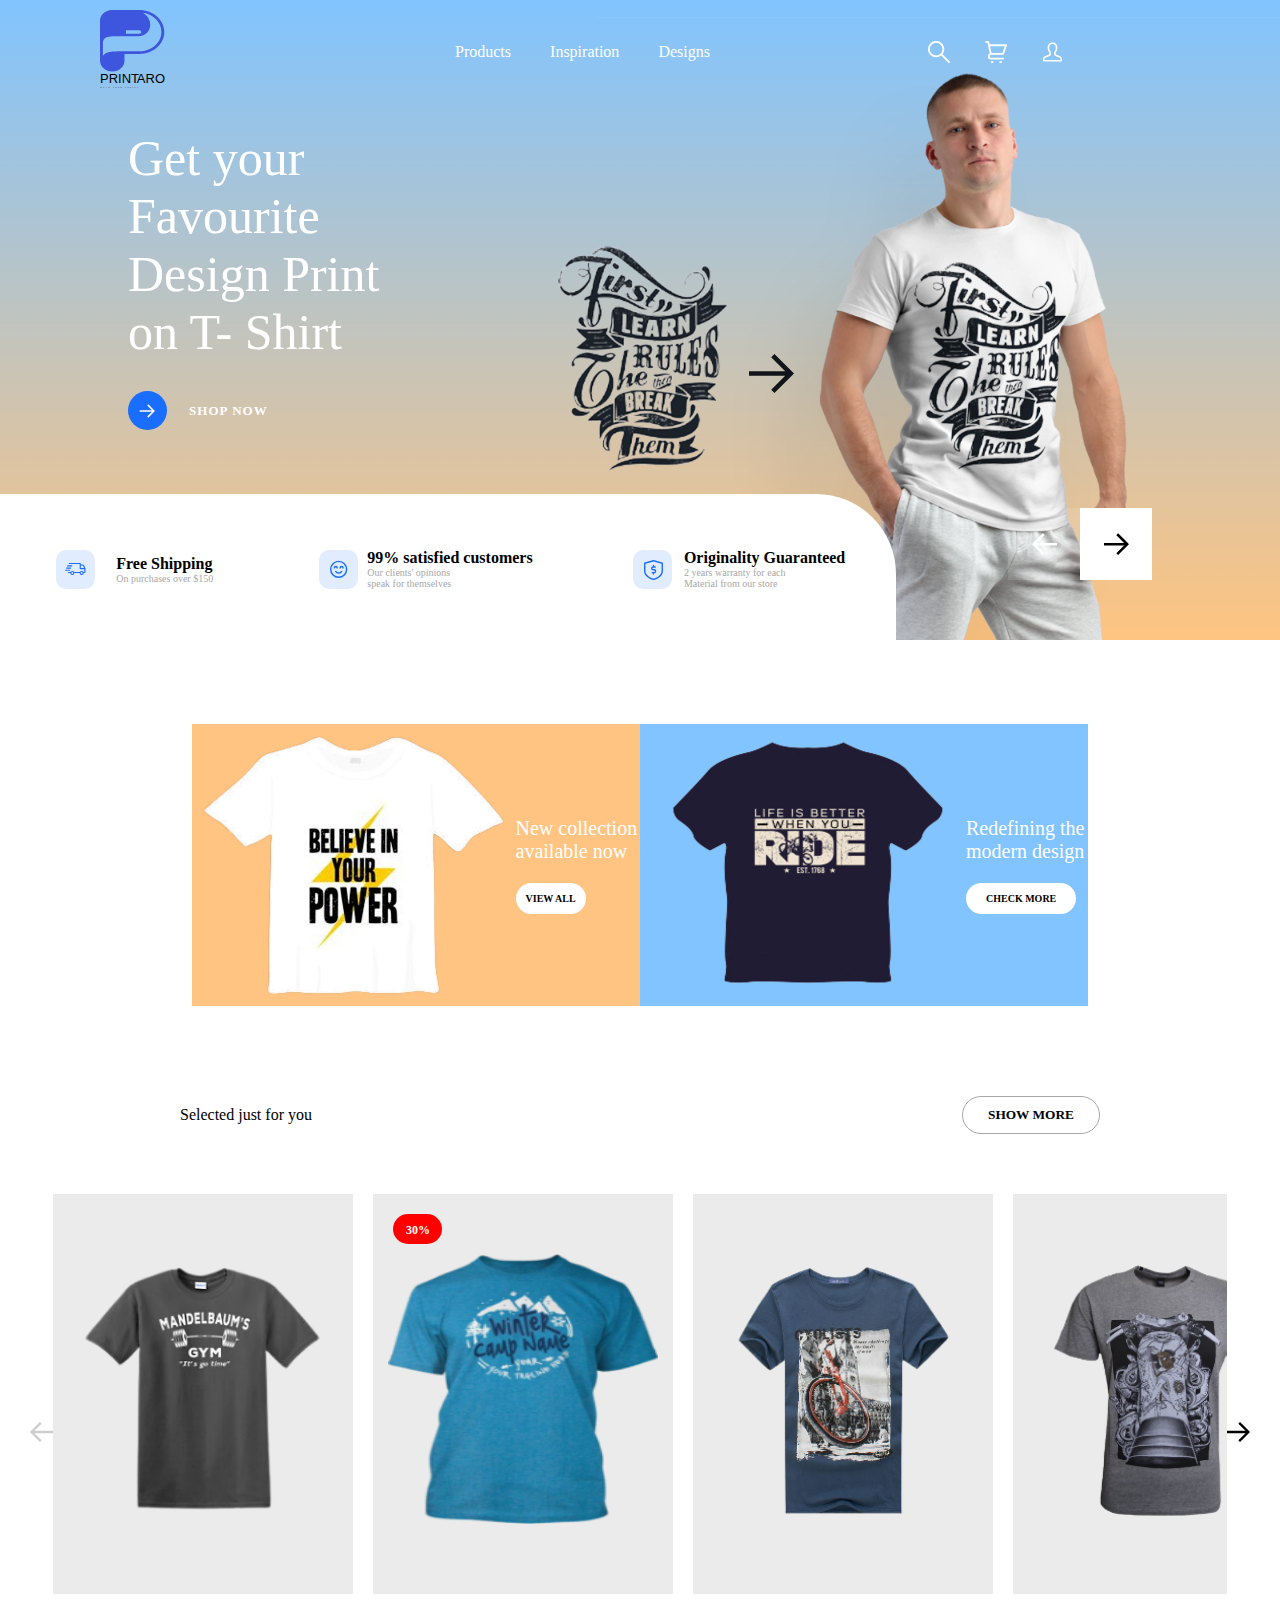
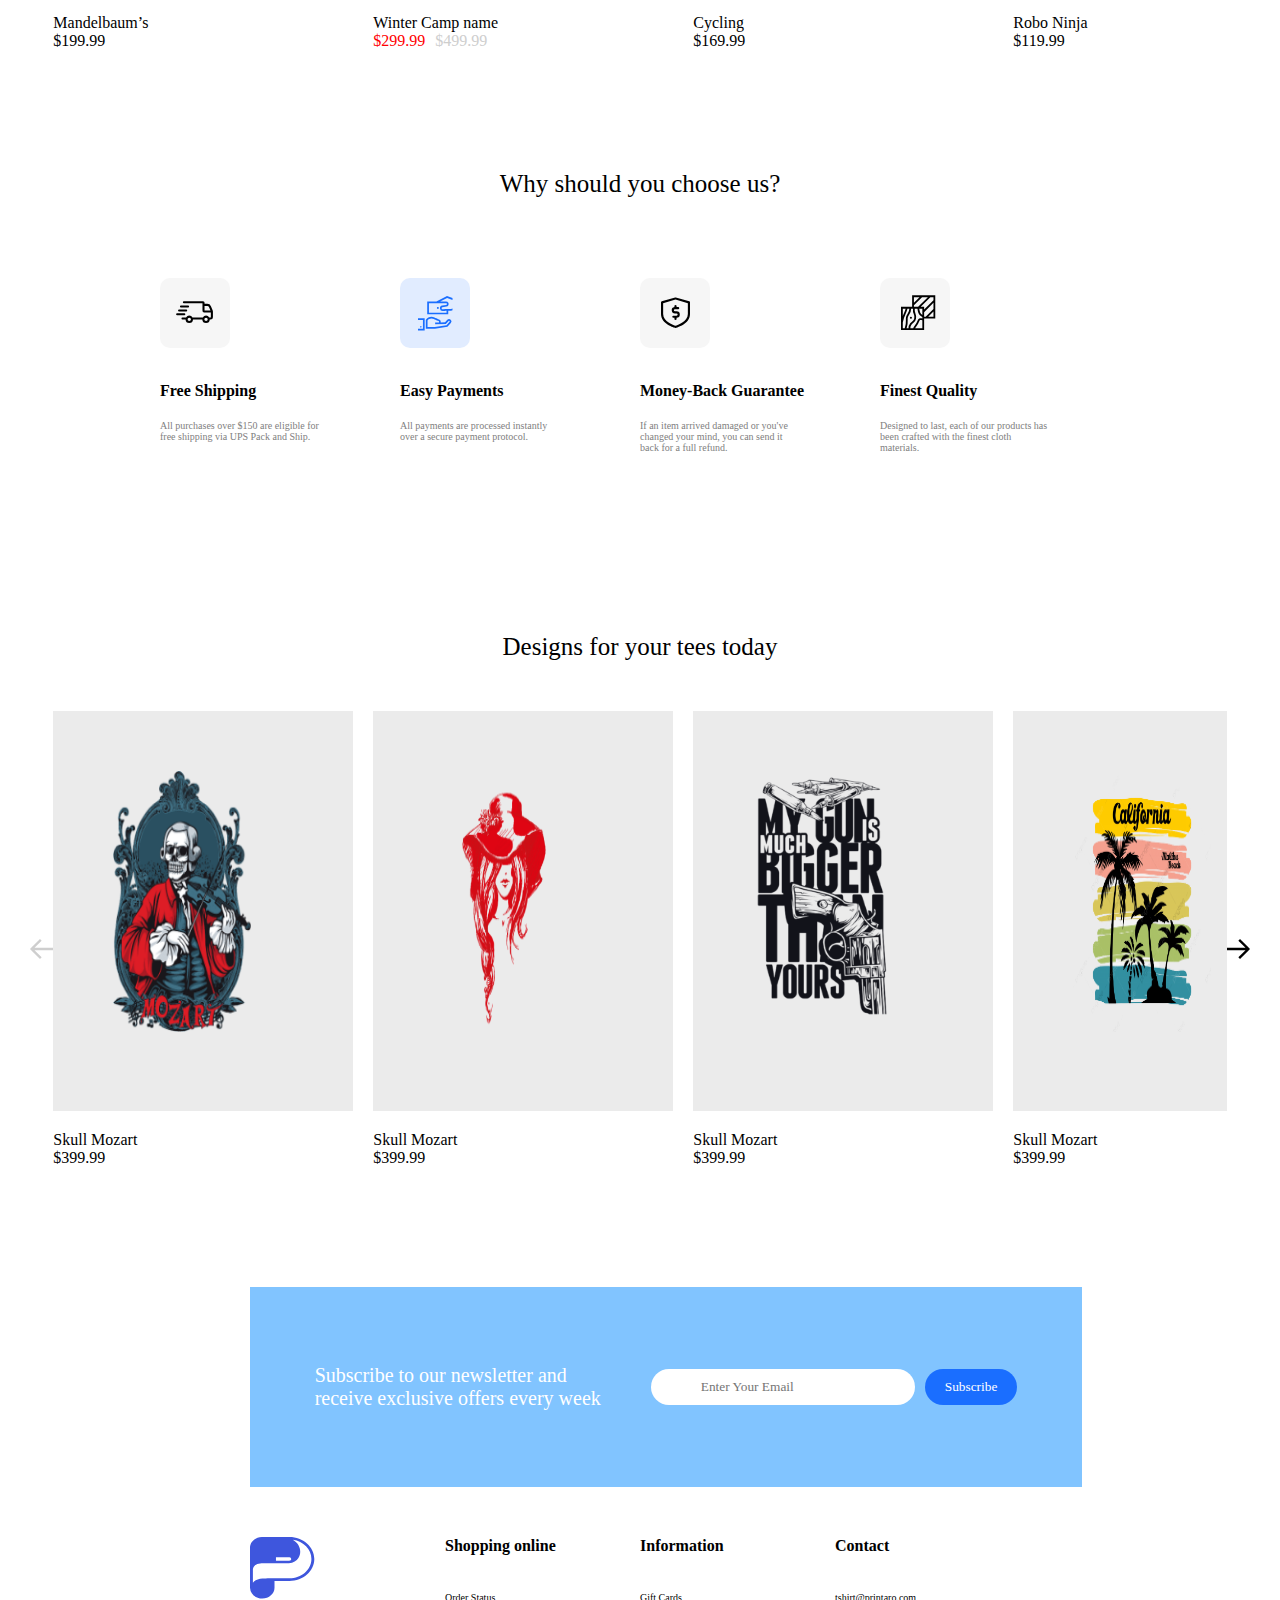
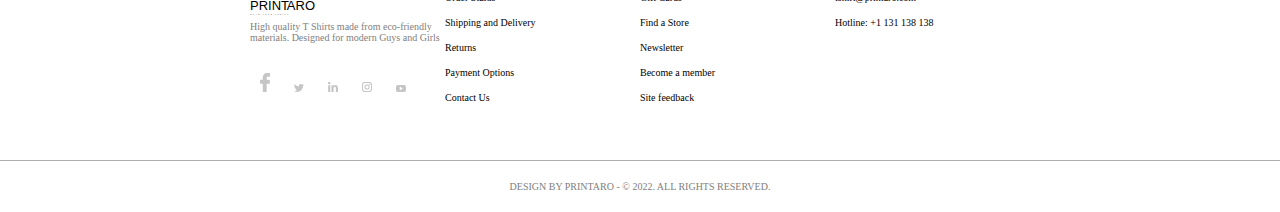
==== commit 29faee64: "Added Media Querry" ====
--- a/index.html
+++ b/index.html
@@ -9,7 +9,11 @@
   </head>
   <body>
     <section class="main-image">
+      <div class="main-img-xl">
       <img src="images/web-banner.svg" alt="banner" />
+      </div>
+    <section class="main-image-sm">
+      <img src="images/main-img-sm.png" alt="main-image">
     </section>
     <header>
       <div class="logo">
@@ -26,11 +30,14 @@
         <img src="images/user.svg" alt="user" />
       </div>
       <div class="right-nav-mb">
-        <img src="images/search.svg" alt="search" />
-        <img src="images/cart.svg" alt="cart" />
+        <img src="images/search-sm.svg" alt="search" />
+        <img src="images/cart-sm.svg" alt="cart" />
         <img src="images/sidebar.svg" alt="sidebar" />
       </div>
     </header>
+    <div class="text-sm">
+        <p>Look Funky with Printaro</p>
+      </div>
     <div class="text">
       <p>
         Get your <br />
@@ -38,9 +45,6 @@
         Design Print <br />
         on T- Shirt
       </p>
-      <div class="text-sm">
-        <p>Look Funky with Printaro</p>
-      </div>
       <div class="shop-now">
         <img src="images/shop-now.svg" alt="shop-now" />
       </div>
@@ -81,6 +85,7 @@
         </div>
       </div>
     </section>
+    </section>
     <section class="offers">
       <div class="dark-orange">
         <img src="images/pic-1.png" alt="image" />
@@ -128,7 +133,7 @@
                 <img src="images/tshirt-two.png" alt="tshirt-one" />
               </div>
               <div class="discount">
-                <img src="images/30%-off.svg" alt="30%-off" />
+                <img src="images/thirty-off.svg" alt="30%-off" />
               </div>
             </div>
             <div class="item-details">
--- a/css/index.css
+++ b/css/index.css
@@ -9,9 +9,15 @@
 .main-image {
   position: relative;
 }
-.main-image img {
+.main-image .main-img-xl img {
   width: 100%;
 }
+.main-image-sm {
+  display: none;
+}
+/*************************
+****Header
+*************************/
 header {
   position: absolute;
   top: 0;
@@ -57,11 +63,37 @@
     width: 20%;
     padding: 0px 20px;
   }
+  header .logo img {
+    width: 20%;
+  }
   header .right-nav-mb {
     display: flex;
     justify-content: space-around;
     align-items: center;
-    width: 80%;
+    width: 40%;
+  }
+  header .right-nav-mb img {
+    width: 10%;
+  }
+  .main-image .main-img-xl {
+    display: none;
+  }
+  .main-image-sm {
+    display: block;
+  }
+  .main-image-sm img {
+    width: 100%;
+  }
+}
+@media screen and (min-width: 500px) and (max-width: 950px) {
+  header .logo {
+    padding: 0px 20px;
+  }
+  header .right-nav {
+    padding: 0px 75px;
+  }
+  header .menu {
+    width: 50%;
   }
 }
 /****************************
@@ -82,7 +114,7 @@
 }
 .arrow {
   position: absolute;
-  top: 50%;
+  top: 55%;
   right: 38%;
 }
 .front-back-arrows {
@@ -90,17 +122,65 @@
   justify-content: flex-start;
   position: absolute;
   right: 10%;
-  bottom: 15%;
+  bottom: 10%;
+}
+.text-sm {
+  display: none;
+}
+/****************************
+******Media Screen
+*****************************/
+@media screen and (max-width: 500px) {
+  .text-sm {
+    display: block;
+    position: absolute;
+    top: 50%;
+    left: 15%;
+    color: #fff;
+    font-size: 20px;
+  }
+  .text {
+    top: 55%;
+    left: 20%;
+  }
+  .text p {
+    display: none;
+  }
+  .arrow {
+    display: none;
+  }
+  .front-back-arrows {
+    bottom: 10%;
+    right: 5%;
+    justify-content: flex-end;
+  }
+  .front-back-arrows img {
+    width: 20%;
+  }
+}
+@media screen and (min-width: 500px) and (max-width: 950px) {
+  .text {
+    top: 23%;
+  }
+  .text p {
+    font-size: 20px;
+  }
+  .text .shop-now {
+    margin-top: 10px;
+  }
+  .front-back-arrows {
+    right: 5%;
+  }
+  .front-back-arrows img {
+    width: 40%;
+  }
 }
 /****************************
 ******White-Background
 *****************************/
-/****************************
-******White-Background
-*****************************/
-.white-background {
+.main-image .white-background {
   position: absolute;
-  bottom: 8%;
+  bottom: 0%;
   width: 70%;
   height: 150px;
   background-color: #fff;
@@ -151,7 +231,49 @@
 /****************************
 ******Media Screen
 *****************************/
-
+@media screen and (max-width: 500px) {
+  .main-image .white-background {
+    bottom: 0%;
+    height: 80px;
+    display: block;
+    border-radius: 0px 30px 0px 0px;
+  }
+  .white-background .free-shipping {
+    display: none;
+  }
+  .white-background .customer-satisfaction {
+    display: none;
+  }
+  .white-background .originality {
+    width: 70%;
+    justify-content: space-between;
+    padding: 10px 20px;
+  }
+  .white-background .originality .originality-text span {
+    font-size: 10px;
+  }
+}
+@media screen and (min-width: 500px) and (max-width: 950px) {
+  .main-image .white-background {
+    height: 115px;
+    border-radius: 0px 50px 0px 0px;
+  }
+  .white-background .free-shipping {
+    flex-basis: 28%;
+  }
+  .white-background .customer-satisfaction {
+    flex-basis: 30%;
+  }
+  .white-background .originality {
+    flex-basis: 30%;
+  }
+  .white-background span {
+    font-size: 10px;
+  }
+  .white-background p {
+    font-size: 8px;
+  }
+}
 /****************************
 ******Offers
 *****************************/
@@ -203,6 +325,45 @@
   margin-top: 20px;
   font-weight: bolder;
   font-size: 10px;
+}
+/****************************
+******Media Screen
+*****************************/
+@media screen and (max-width: 500px) {
+  .offers {
+    margin: 0px 20px;
+  }
+  .offers .dark-orange {
+    width: 100%;
+    padding: 0px 20px;
+    justify-content: space-between;
+  }
+  .offers .dark-orange img {
+    width: 60%;
+  }
+  .offers .dark-orange .offer-text p {
+    font-size: 15px;
+  }
+  .offers .dark-orange .offer-text button {
+    padding: 10px 25px;
+  }
+  .offers .dark-blue {
+    display: none;
+  }
+}
+@media screen and (min-width: 500px) and (max-width: 950px) {
+  .offers .dark-orange {
+    width: 50%;
+  }
+  .offers .dark-orange img {
+    width: 250px;
+  }
+  .offers .dark-blue {
+    width: 50%;
+  }
+  .offers .dark-blue img {
+    width: 250px;
+  }
 }
 /****************************
 ******Just For You
@@ -277,6 +438,43 @@
   display: none;
 }
 /****************************
+******Media Screen
+*****************************/
+@media screen and (max-width: 500px) {
+  .just-for-you {
+    margin: 0;
+  }
+  .just-for-you .heading {
+    justify-content: space-around;
+    padding: 10px 0px;
+  }
+  .just-for-you .item-container {
+    padding: 50px 10px;
+  }
+  .just-for-you .item-container img {
+    width: 15px;
+  }
+  .just-for-you .item-container .item-flex .item .background {
+    width: 170px;
+    height: 250px;
+  }
+  .just-for-you .item-container .item-flex .item .background .item-image img {
+    width: 140px;
+    height: 170px;
+  }
+  .just-for-you .item-container .item-flex .item .item-details p {
+    font-size: 10px;
+  }
+  .just-for-you .item-container .item-flex .item .background .discount {
+    padding: 10px 10px;
+  }
+}
+@media screen and (min-width: 500px) and (max-width: 950px) {
+  .just-for-you .heading {
+    padding: 10px 40px;
+  }
+}
+/****************************
 ******Choose Us
 *****************************/
 .choose-us {
@@ -306,8 +504,32 @@
 /****************************
 ******Designs
 *****************************/
+@media screen and (max-width: 500px) {
+  .choose-us {
+    margin: 50px 20px;
+  }
+  .choose-us .container {
+    grid-template-columns: repeat(2, minmax(0, 1fr));
+    padding: 80px 0px;
+    grid-gap: 30px;
+  }
+  .choose-us .container .choose-us-text p {
+    font-size: 7px;
+  }
+}
+@media screen and (min-width: 500px) and (max-width: 950px) {
+  .choose-us {
+    margin: 50px 0px;
+  }
+  .choose-us .container {
+    padding: 80px 0px;
+  }
+}
+/****************************
+******Designs
+*****************************/
 .designs {
-  margin: 50px 50px;
+  margin: 50px 30px;
 }
 .designs .heading {
   text-align: center;
@@ -327,7 +549,7 @@
   overflow: scroll;
 }
 .designs .design-container .design-flex .design-background {
-  width: 250px;
+  width: 300px;
   height: 400px;
   position: relative;
   background-color: #ebebeb;
@@ -346,6 +568,29 @@
   font-weight: 400;
 }
 /****************************
+******Media Screen
+*****************************/
+@media screen and (max-width: 500px) {
+  .designs {
+    margin: 50px 0px;
+  }
+  .designs .design-container {
+    padding: 50px 10px;
+  }
+  .designs .design-container img {
+    width: 15px;
+  }
+  .designs .design-container .design-flex .design-background {
+    width: 170px;
+    height: 250px;
+  }
+  .designs .design-container .design-flex .design-background .design-image img {
+    width: 140px;
+    height: 170px;
+    left: 8%;
+  }
+}
+/****************************
 ******Newsletter
 *****************************/
 .newsletter {
@@ -380,6 +625,38 @@
   border: 0;
 }
 /****************************
+******Media Screen
+*****************************/
+@media screen and (max-width: 500px) {
+  .newsletter {
+    margin: 50px 0px;
+    display: block;
+    width: 100%;
+    height: 220px;
+  }
+  .newsletter .email {
+    display: block;
+    padding: 0px 30px;
+  }
+  .newsletter .email input {
+    width: 70%;
+  }
+  .newsletter .subscription {
+    text-align: center;
+    font-size: 12px;
+    padding: 20px 0px;
+  }
+  .newsletter .email button {
+    margin: 15px 0px 0px 30%;
+  }
+}
+@media screen and (min-width: 500px) and (max-width: 950px) {
+  .newsletter {
+    margin: 50px 0px;
+    width: 100%;
+  }
+}
+/****************************
 ******Bottom
 *****************************/
 .bottom {
@@ -412,6 +689,25 @@
   width: 10px;
 }
 /****************************
+******Media Screen
+*****************************/
+@media screen and (max-width: 500px) {
+  .bottom {
+    margin: 50px 0px;
+    grid-template-columns: repeat(1, minmax(0, 1fr));
+    padding: 0px 30px;
+  }
+  .bottom .printaro .social-links img {
+    padding: 0px 10px;
+    width: 20px;
+  }
+}
+@media screen and (min-width: 500px) and (max-width: 950px) {
+  .bottom {
+    margin: 50px 20px;
+  }
+}
+/****************************
 ******Footer
 *****************************/
 footer {
@@ -422,3 +718,9 @@
 footer p {
   padding: 20px 0px;
 }
+/****************************
+******Media Screen
+*****************************/
+footer p {
+  font-size: 10px;
+}
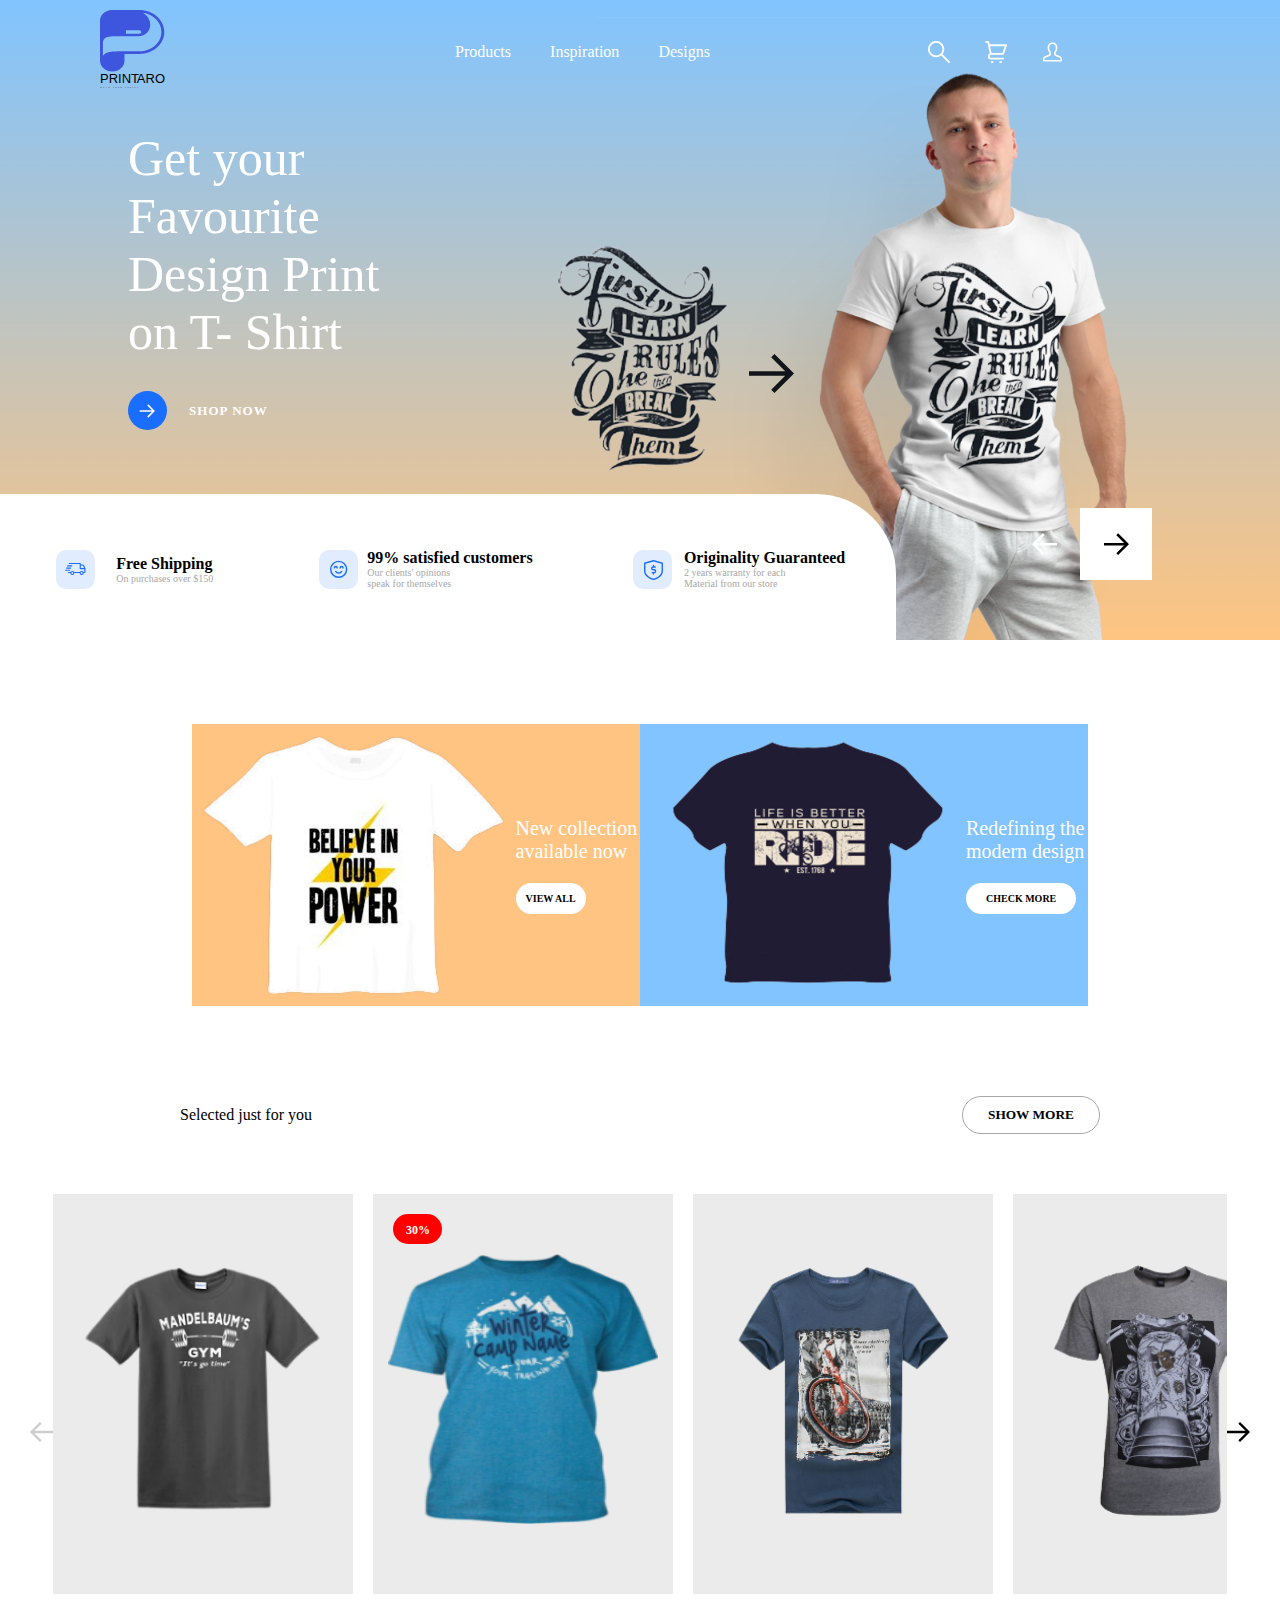
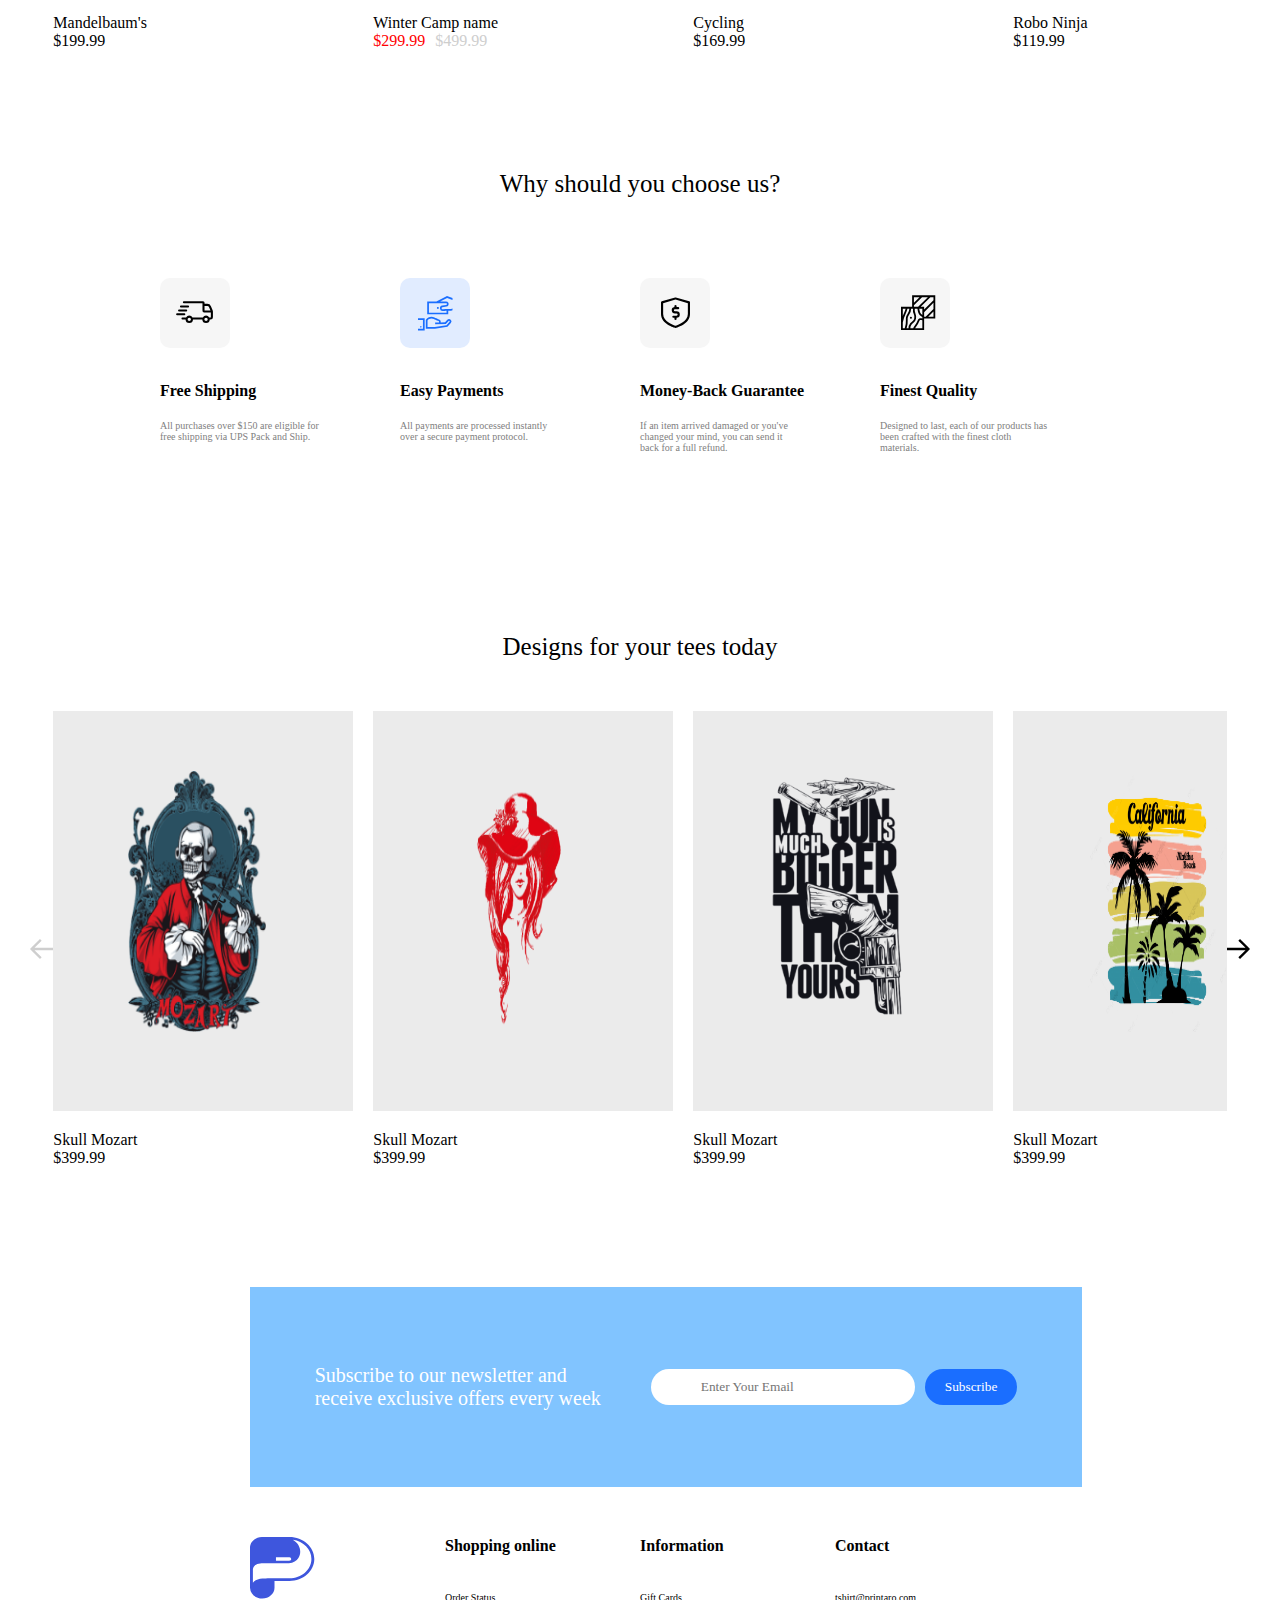
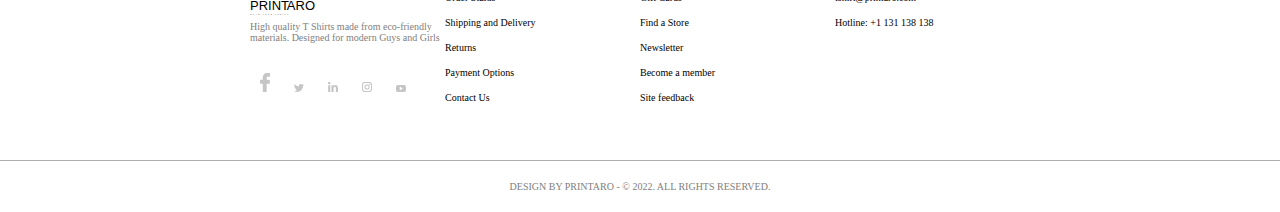
==== commit 3e01ede5: "Added secound Page" ====
--- a/index.html
+++ b/index.html
@@ -123,7 +123,7 @@
               </div>
             </div>
             <div class="item-details">
-              <p>Mandelbaum’s</p>
+              <p>Mandelbaum's</p>
               <span>$199.99</span>
             </div>
           </div>
--- a/css/index.css
+++ b/css/index.css
@@ -556,7 +556,7 @@
 }
 .designs .design-container .design-flex .design-background .design-image img {
   position: absolute;
-  left: 20%;
+  left: 25%;
   top: 15%;
   width: 138px;
   height: 261px;
